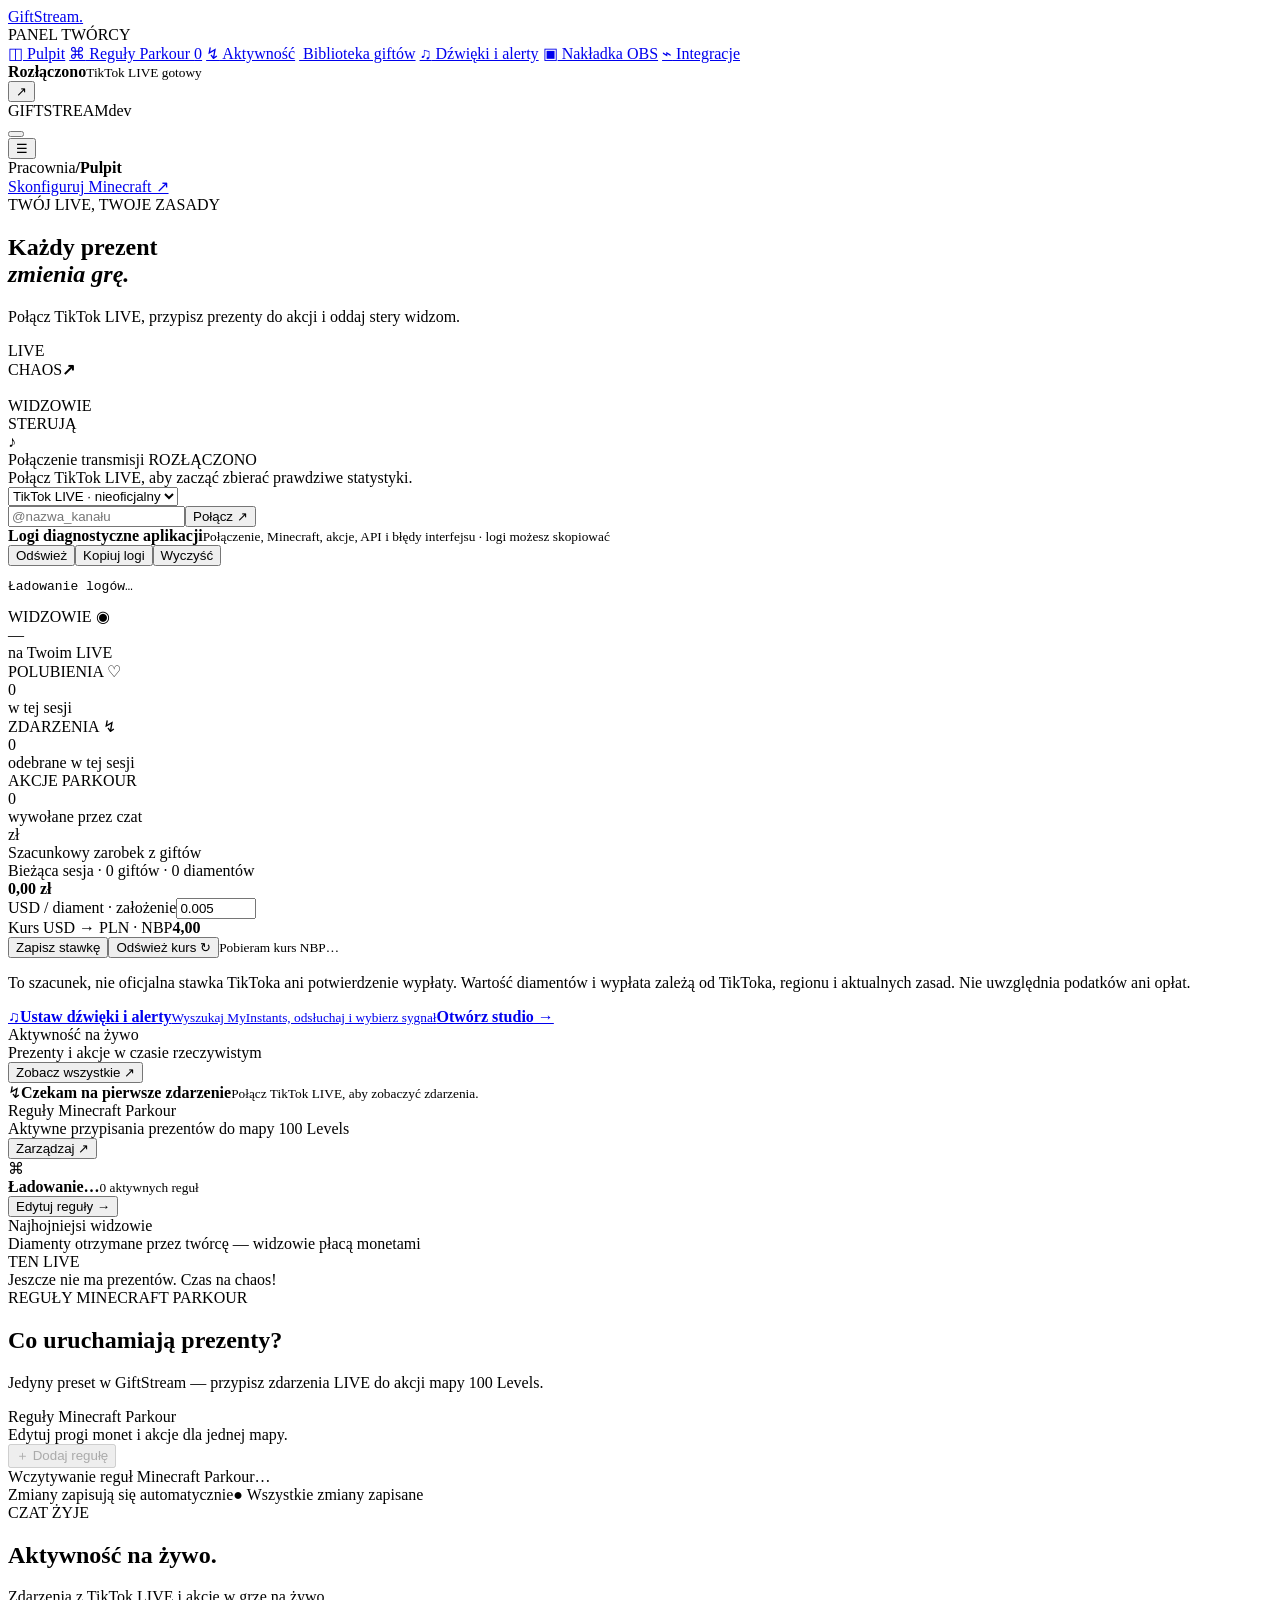
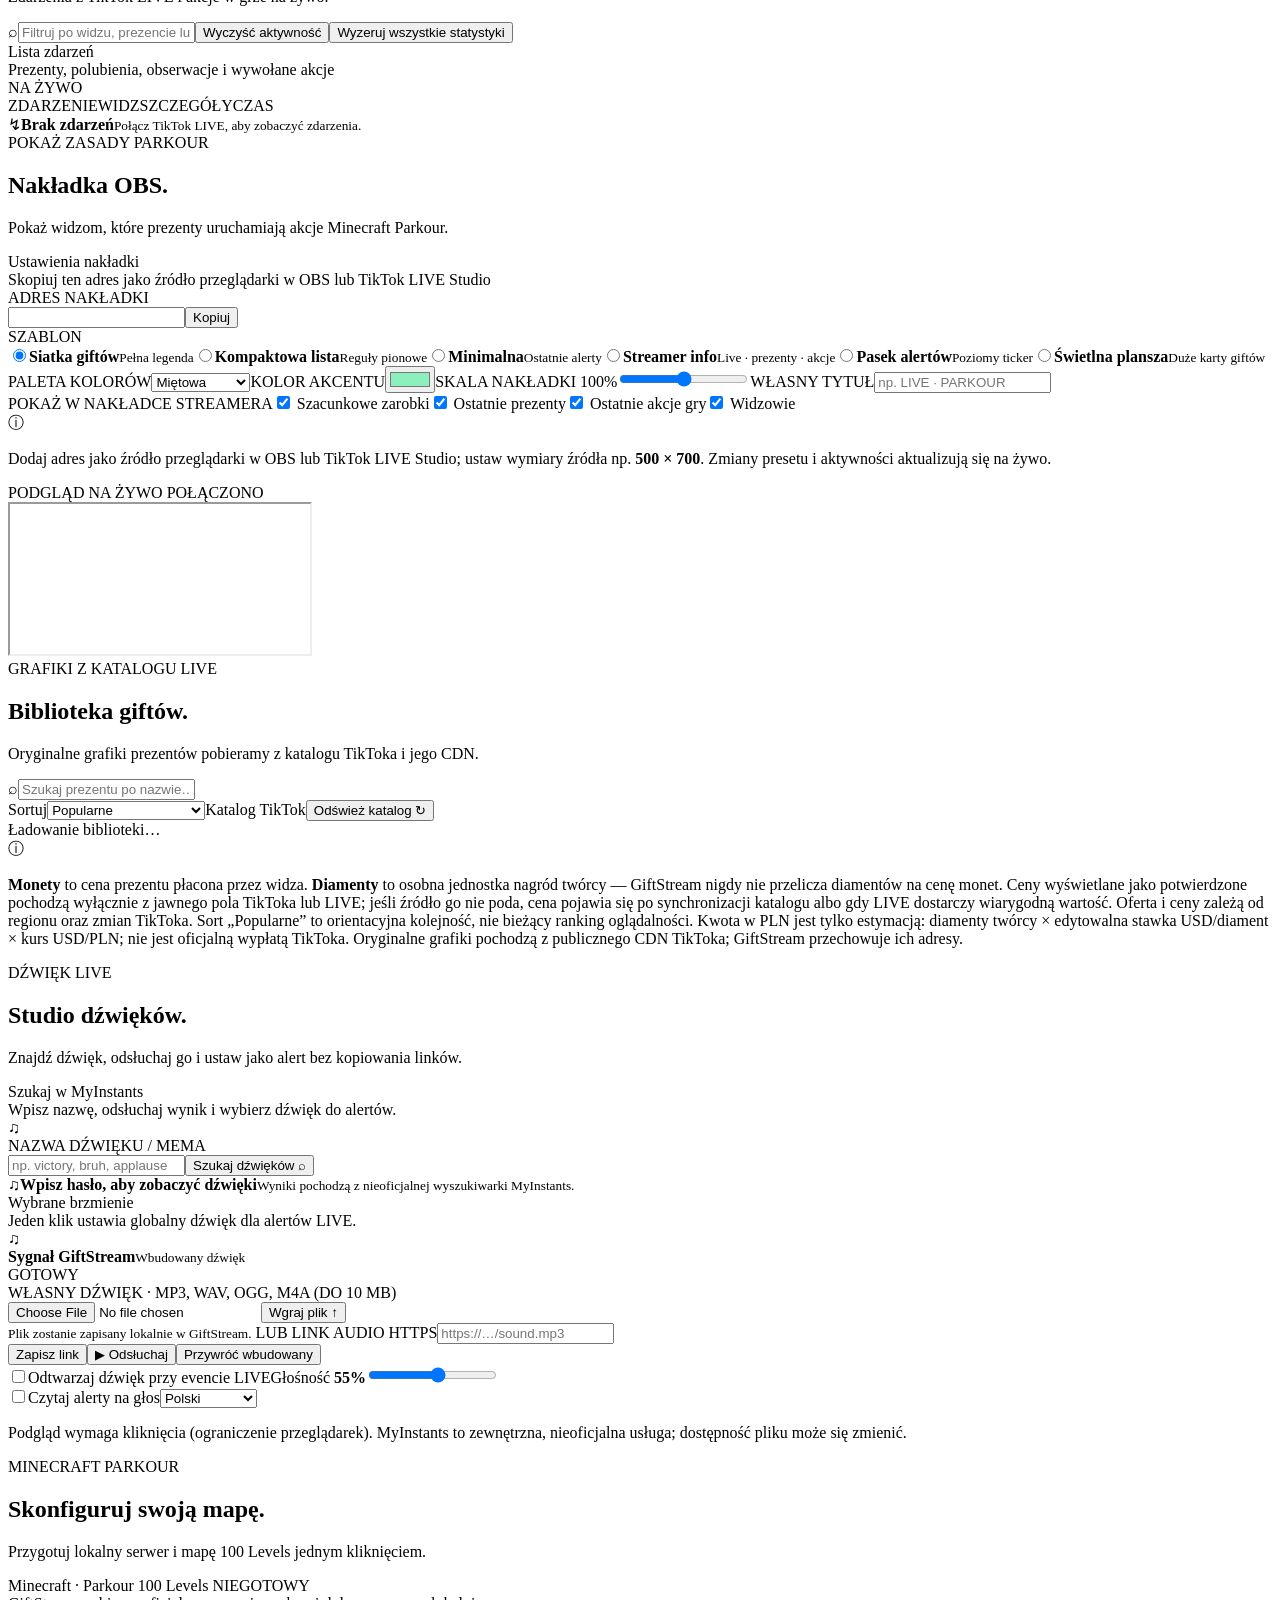
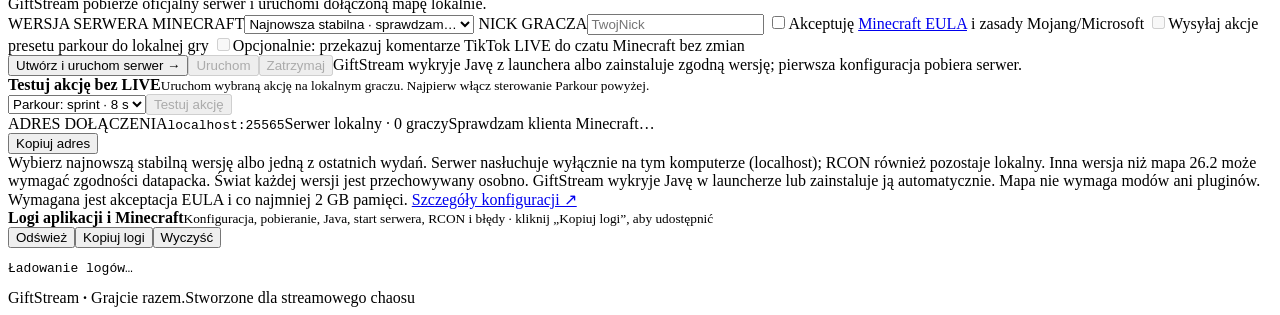
==== web/index.html @ ea8d83fe "Expand Minecraft parkour audience actions Co-authored-by: arena-agent <297053741+arena-agent@users.n" ====
<!doctype html>
<html lang="pl">
<head>
  <meta charset="utf-8"><meta name="viewport" content="width=device-width,initial-scale=1">
  <meta name="theme-color" content="#090e12"><title>GiftStream — Panel twórcy</title>
  <link rel="icon" type="image/svg+xml" href="/static/giftstream.svg">
  <link rel="preconnect" href="https://fonts.googleapis.com"><link rel="preconnect" href="https://fonts.gstatic.com" crossorigin>
  <link href="https://fonts.googleapis.com/css2?family=DM+Mono:wght@400;500&family=Manrope:wght@400;500;600;700;800&display=swap" rel="stylesheet">
  <link rel="stylesheet" href="/static/style.css">
  <link rel="stylesheet" href="/static/redesign.css">
</head>
<body>
<div class="app-shell">
  <aside class="sidebar">
    <a class="brand" href="/" aria-label="GiftStream — strona główna"><img class="brand-mark" src="/static/giftstream.svg" alt=""><span>GiftStream<span class="brand-dot">.</span></span></a>
    <div class="workspace-label">PANEL TWÓRCY</div>
    <nav class="nav">
      <a href="#overview" class="nav-link active" data-view="overview"><span class="nav-icon">◫</span> Pulpit</a>
      <a href="#presets" class="nav-link" data-view="presets"><span class="nav-icon">⌘</span> Reguły Parkour <span id="nav-rule-count" class="nav-count">0</span></a>
      <a href="#events" class="nav-link" data-view="events"><span class="nav-icon">↯</span> Aktywność</a>
      <a href="#gifts" class="nav-link" data-view="gifts"><img class="nav-icon nav-gift-art" src="/static/giftstream.svg" alt=""> Biblioteka giftów</a>
      <a href="#sounds" class="nav-link" data-view="sounds"><span class="nav-icon">♫</span> Dźwięki i alerty</a>
      <a href="#overlay" class="nav-link" data-view="overlay"><span class="nav-icon">▣</span> Nakładka OBS</a>
      <a href="#bridge" class="nav-link" data-view="bridge"><span class="nav-icon">⌁</span> Integracje</a>
    </nav>
    <div class="sidebar-bottom">
      <div class="mini-status"><span class="status-led" id="side-led"></span><div><strong id="side-status">Rozłączono</strong><small id="side-username">TikTok LIVE gotowy</small></div><button id="side-connect" class="icon-button" title="Połącz / rozłącz">↗</button></div>
      <div class="sidebar-foot"><span>GIFTSTREAM</span><span id="app-version">dev</span></div>
    </div>
  </aside>
  <button class="nav-backdrop" id="nav-backdrop" type="button" tabindex="-1" aria-label="Zamknij menu"></button>

  <main class="main">
    <header class="topbar"><button id="menu-toggle" class="menu-toggle" type="button" aria-label="Otwórz menu" aria-expanded="false">☰</button><div class="crumb"><span>Pracownia</span><b>/</b><strong id="crumb-current">Pulpit</strong></div>
      <div class="top-actions"><a class="button button-primary small download-button" id="download-app" href="https://github.com/rejson59/GiftStream/releases" target="_blank" rel="noopener" hidden>Pobierz GiftStream <span>↓</span></a><button class="button button-secondary small check-updates-button" id="check-updates" type="button" hidden>Sprawdź aktualizacje <span>↻</span></button><a class="quiet-link" href="#bridge" data-goto="bridge">Skonfiguruj Minecraft ↗</a><img class="avatar top-brand-icon" src="/static/giftstream.svg" alt="" aria-hidden="true"></div>
    </header>

    <div class="update-banner" id="update-banner" role="status" hidden>
      <div class="update-mark" aria-hidden="true">↻</div><div class="update-copy"><strong id="update-version">Aktualizacja GiftStream</strong><span id="update-message">Po pobraniu GiftStream automatycznie uruchomi się ponownie.</span></div>
      <button class="button button-secondary small" id="apply-update" type="button">Uruchom ponownie teraz ↻</button><span class="update-auto-label">AUTO-RESTART</span>
    </div>

    <div class="page-wrap">
      <section class="view active" id="view-overview">
        <div class="hero-row"><div><div class="eyebrow"><span class="eyebrow-line"></span> TWÓJ LIVE, TWOJE ZASADY</div><h1>Każdy prezent<br><em>zmienia grę.</em></h1><p class="hero-copy">Połącz TikTok LIVE, przypisz prezenty do akcji i oddaj stery widzom.</p></div>
          <div class="hero-art"><div class="orb orb-a"></div><div class="orb orb-b"></div><div class="hero-ring"><img class="hero-gift-mark" src="/static/giftstream.svg" alt=""><span>LIVE<br>CHAOS</span><b>↗</b></div><img class="hero-spark s1" src="/static/giftstream.svg" alt=""><img class="hero-spark s2" src="/static/giftstream.svg" alt=""><div class="hero-caption">WIDZOWIE<br>STERUJĄ</div></div></div>
        <div class="connect-card"><div class="connect-main"><div class="connect-icon">♪</div><div><div class="connect-title">Połączenie transmisji <span class="pill pill-muted" id="connection-pill">ROZŁĄCZONO</span></div><div class="connect-description" id="connect-description" aria-live="polite">Połącz TikTok LIVE, aby zacząć zbierać prawdziwe statystyki.</div></div></div><div class="connect-controls"><div class="mode-select-wrap"><select id="mode-select" aria-label="Tryb połączenia"><option value="tiktok">TikTok LIVE · nieoficjalny</option><option value="managed">Zewnętrzne API</option></select></div><input id="username-input" placeholder="@nazwa_kanału" autocomplete="off" aria-label="Nazwa kanału TikTok LIVE"><button class="button button-primary" id="connect-button">Połącz <span>↗</span></button></div></div>
        <section class="diagnostics-panel" aria-labelledby="diagnostics-title"><div class="diagnostics-head"><div><strong id="diagnostics-title">Logi diagnostyczne aplikacji</strong><small>Połączenie, Minecraft, akcje, API i błędy interfejsu · logi możesz skopiować</small></div><div class="diagnostics-actions"><button class="button button-secondary small" data-diagnostics-refresh type="button">Odśwież</button><button class="button button-secondary small" data-diagnostics-copy type="button">Kopiuj logi</button><button class="button button-secondary small" data-diagnostics-clear type="button">Wyczyść</button></div></div><pre class="diagnostics-output" id="diagnostics-output" role="log" aria-live="polite">Ładowanie logów…</pre></section>
        <div class="metric-grid"><div class="metric-card"><div class="metric-label">WIDZOWIE <span>◉</span></div><div class="metric-value" id="metric-viewers">—</div><div class="metric-foot">na Twoim LIVE</div></div><div class="metric-card"><div class="metric-label">POLUBIENIA <span>♡</span></div><div class="metric-value" id="metric-likes">0</div><div class="metric-foot">w tej sesji</div></div><div class="metric-card"><div class="metric-label">ZDARZENIA <span>↯</span></div><div class="metric-value" id="metric-events">0</div><div class="metric-foot">odebrane w tej sesji</div></div><div class="metric-card"><div class="metric-label">AKCJE PARKOUR <span><img class="brand-inline-icon" src="/static/giftstream.svg" alt=""></span></div><div class="metric-value" id="metric-actions">0</div><div class="metric-foot">wywołane przez czat</div></div></div>
        <section class="panel earnings-panel" aria-labelledby="earnings-title"><div class="earnings-summary"><div class="earnings-heading"><span class="earnings-icon">zł</span><div><div class="panel-title" id="earnings-title">Szacunkowy zarobek z giftów</div><div class="panel-sub">Bieżąca sesja · <span id="earnings-gifts">0 giftów</span> · <span id="earnings-diamonds">0 diamentów</span></div></div></div><strong class="earnings-total" id="earnings-total">0,00 zł</strong></div><form id="earnings-form" class="earnings-rates"><label><span>USD / diament · założenie</span><input id="rate-diamond" type="number" min="0.0001" max="1" step="0.0001" value="0.005" required></label><div class="earnings-fx"><span>Kurs USD → PLN · NBP</span><strong id="rate-usd-pln">4,00</strong></div><button class="button button-secondary small" type="submit">Zapisz stawkę</button><button class="button button-secondary small" id="refresh-nbp" type="button">Odśwież kurs ↻</button><small id="earnings-rate-status">Pobieram kurs NBP…</small></form><p class="earnings-disclaimer">To szacunek, nie oficjalna stawka TikToka ani potwierdzenie wypłaty. Wartość diamentów i wypłata zależą od TikToka, regionu i aktualnych zasad. Nie uwzględnia podatków ani opłat.</p></section>
        <a class="panel sound-studio-shortcut" href="#sounds" data-goto="sounds"><span class="sound-shortcut-mark">♫</span><span><strong>Ustaw dźwięki i alerty</strong><small>Wyszukaj MyInstants, odsłuchaj i wybierz sygnał</small></span><b>Otwórz studio →</b></a>
        <div class="content-grid"><div class="panel activity-panel"><div class="panel-head"><div><div class="panel-title">Aktywność na żywo</div><div class="panel-sub">Prezenty i akcje w czasie rzeczywistym</div></div><button class="text-button" data-goto="events">Zobacz wszystkie ↗</button></div><div id="activity-list" class="activity-list"><div class="empty-state"><span class="empty-symbol">↯</span><strong>Czekam na pierwsze zdarzenie</strong><small>Połącz TikTok LIVE, aby zobaczyć zdarzenia.</small></div></div></div>
        <div class="panel preset-panel"><div class="panel-head"><div><div class="panel-title">Reguły Minecraft Parkour</div><div class="panel-sub">Aktywne przypisania prezentów do mapy 100 Levels</div></div><button class="text-button" data-goto="presets">Zarządzaj ↗</button></div><div class="preset-summary"><div class="preset-glyph">⌘</div><div><strong id="active-preset-name">Ładowanie…</strong><small><span id="active-rule-total">0</span> aktywnych reguł</small></div><span class="active-dot"></span></div><div id="rule-preview" class="rule-preview"></div><button class="button button-secondary full-button" data-goto="presets">Edytuj reguły <span>→</span></button></div></div>
        <div class="bottom-grid"><div class="panel donors-panel"><div class="panel-head"><div><div class="panel-title">Najhojniejsi widzowie</div><div class="panel-sub">Diamenty otrzymane przez twórcę — widzowie płacą monetami</div></div><span class="tiny-label">TEN LIVE</span></div><div id="donor-list" class="donor-list"><div class="empty-note">Jeszcze nie ma prezentów. Czas na chaos!</div></div></div></div>
      </section>

      <section class="view" id="view-presets">
        <div class="view-heading"><div><div class="eyebrow"><span class="eyebrow-line"></span> REGUŁY MINECRAFT PARKOUR</div><h2>Co uruchamiają prezenty<span class="accent">?</span></h2><p>Jedyny preset w GiftStream — przypisz zdarzenia LIVE do akcji mapy 100 Levels.</p></div></div>
        <div id="preset-list" hidden></div>
        <div class="panel rules-panel"><div class="panel-head"><div><div class="panel-title" id="editor-title">Reguły Minecraft Parkour</div><div class="panel-sub" id="editor-sub">Edytuj progi monet i akcje dla jednej mapy.</div></div><button class="button button-secondary small" id="add-rule" disabled>＋ Dodaj regułę</button></div><div id="rules-list" class="rules-list"><div class="empty-state">Wczytywanie reguł Minecraft Parkour…</div></div><div class="editor-footer"><span>Zmiany zapisują się automatycznie</span><span class="save-state" id="save-state">● Wszystkie zmiany zapisane</span></div></div>
      </section>

      <section class="view" id="view-events"><div class="view-heading"><div><div class="eyebrow"><span class="eyebrow-line"></span> CZAT ŻYJE</div><h2>Aktywność na żywo<span class="accent">.</span></h2><p>Zdarzenia z TikTok LIVE i akcje w grze na żywo.</p></div><div class="view-tools"><label class="event-search"><span>⌕</span><input id="event-search" placeholder="Filtruj po widzu, prezencie lub akcji…" aria-label="Szukaj w zdarzeniach"></label><button class="button button-secondary" id="clear-activity" type="button">Wyczyść aktywność</button><button class="button button-secondary" id="reset-stats" type="button">Wyzeruj wszystkie statystyki</button></div></div><div class="panel full-activity"><div class="panel-head"><div><div class="panel-title">Lista zdarzeń</div><div class="panel-sub">Prezenty, polubienia, obserwacje i wywołane akcje</div></div><span class="live-indicator"><i></i> NA ŻYWO</span></div><div class="activity-table-head"><span>ZDARZENIE</span><span>WIDZ</span><span>SZCZEGÓŁY</span><span>CZAS</span></div><div id="all-activity" class="all-activity"><div class="empty-state"><span class="empty-symbol">↯</span><strong>Brak zdarzeń</strong><small>Połącz TikTok LIVE, aby zobaczyć zdarzenia.</small></div></div></div></section>

      <section class="view" id="view-overlay"><div class="view-heading"><div><div class="eyebrow"><span class="eyebrow-line"></span> POKAŻ ZASADY PARKOUR</div><h2>Nakładka OBS<span class="accent">.</span></h2><p>Pokaż widzom, które prezenty uruchamiają akcje Minecraft Parkour.</p></div></div><div class="overlay-layout"><div class="panel overlay-settings"><div class="panel-head"><div><div class="panel-title">Ustawienia nakładki</div><div class="panel-sub">Skopiuj ten adres jako źródło przeglądarki w OBS lub TikTok LIVE Studio</div></div></div><label class="field-label">ADRES NAKŁADKI</label><div class="copy-field"><input id="overlay-url" readonly><button class="button button-secondary small" id="copy-overlay">Kopiuj</button></div><label class="field-label">SZABLON</label><div class="template-options"><label class="template-option selected"><input type="radio" name="template" value="grid" checked><span class="template-thumb thumb-grid"><i></i><i></i><i></i></span><b>Siatka giftów</b><small>Pełna legenda</small></label><label class="template-option"><input type="radio" name="template" value="list"><span class="template-thumb thumb-list"><i></i><i></i><i></i></span><b>Kompaktowa lista</b><small>Reguły pionowe</small></label><label class="template-option"><input type="radio" name="template" value="minimal"><span class="template-thumb thumb-min"><i></i></span><b>Minimalna</b><small>Ostatnie alerty</small></label><label class="template-option"><input type="radio" name="template" value="streamer"><span class="template-thumb thumb-list"><i></i><i></i><i></i></span><b>Streamer info</b><small>Live · prezenty · akcje</small></label><label class="template-option"><input type="radio" name="template" value="ticker"><span class="template-thumb thumb-min"><i></i></span><b>Pasek alertów</b><small>Poziomy ticker</small></label><label class="template-option"><input type="radio" name="template" value="spotlight"><span class="template-thumb thumb-grid"><i></i><i></i><i></i></span><b>Świetlna plansza</b><small>Duże karty giftów</small></label></div><div class="overlay-controls"><label>PALETA KOLORÓW<select id="overlay-theme"><option value="mint">Miętowa</option><option value="violet">Fioletowa</option><option value="amber">Bursztynowa</option><option value="ocean">Ocean</option></select></label><label>KOLOR AKCENTU<input id="overlay-accent" type="color" value="#8cf0bc"></label><label>SKALA NAKŁADKI <span id="overlay-scale-label">100%</span><input id="overlay-scale" type="range" min="75" max="125" step="5" value="100"></label><label>WŁASNY TYTUŁ<input id="overlay-title" type="text" maxlength="60" placeholder="np. LIVE · PARKOUR"></label></div><div id="overlay-fields" class="overlay-fields"><span class="field-label">POKAŻ W NAKŁADCE STREAMERA</span><label><input type="checkbox" data-overlay-field="earnings" checked> Szacunkowe zarobki</label><label><input type="checkbox" data-overlay-field="gifts" checked> Ostatnie prezenty</label><label><input type="checkbox" data-overlay-field="actions" checked> Ostatnie akcje gry</label><label><input type="checkbox" data-overlay-field="viewers" checked> Widzowie</label></div><div class="overlay-tip"><span>ⓘ</span><p>Dodaj adres jako źródło przeglądarki w OBS lub TikTok LIVE Studio; ustaw wymiary źródła np. <b>500 × 700</b>. Zmiany presetu i aktywności aktualizują się na żywo.</p></div></div><div class="overlay-preview-wrap"><div class="preview-label">PODGLĄD NA ŻYWO <span class="live-indicator"><i></i> POŁĄCZONO</span></div><iframe id="overlay-preview" title="Nakładka OBS preview"></iframe></div></div></section>


      <section class="view" id="view-gifts"><div class="view-heading"><div><div class="eyebrow"><span class="eyebrow-line"></span> GRAFIKI Z KATALOGU LIVE</div><h2>Biblioteka giftów<span class="accent">.</span></h2><p>Oryginalne grafiki prezentów pobieramy z katalogu TikToka i jego CDN.</p></div></div><div class="gift-library-toolbar"><label class="gift-search"><span>⌕</span><input id="gift-search" placeholder="Szukaj prezentu po nazwie…"></label><div class="library-tools"><label class="gift-sort-label" for="gift-sort">Sortuj</label><select id="gift-sort" class="gift-sort" aria-label="Sortuj prezenty"><option value="popular">Popularne</option><option value="price_asc">Cena: niska → wysoka</option><option value="price_desc">Cena: wysoka → niska</option></select><span class="library-count" id="gift-count">Katalog TikTok</span><button class="button button-secondary small" id="refresh-gifts">Odśwież katalog ↻</button></div></div><div id="gift-grid" class="gift-grid"><div class="empty-state">Ładowanie biblioteki…</div></div><div id="gift-pages" class="gift-pages" aria-label="Strony biblioteki giftów"></div><div class="library-note"><span>ⓘ</span><p><b>Monety</b> to cena prezentu płacona przez widza. <b>Diamenty</b> to osobna jednostka nagród twórcy — GiftStream nigdy nie przelicza diamentów na cenę monet. Ceny wyświetlane jako potwierdzone pochodzą wyłącznie z jawnego pola TikToka lub LIVE; jeśli źródło go nie poda, cena pojawia się po synchronizacji katalogu albo gdy LIVE dostarczy wiarygodną wartość. Oferta i ceny zależą od regionu oraz zmian TikToka. Sort „Popularne” to orientacyjna kolejność, nie bieżący ranking oglądalności. Kwota w PLN jest tylko estymacją: diamenty twórcy × edytowalna stawka USD/diament × kurs USD/PLN; nie jest oficjalną wypłatą TikToka. Oryginalne grafiki pochodzą z publicznego CDN TikToka; GiftStream przechowuje ich adresy.</p></div></section>

      <section class="view" id="view-sounds">
        <div class="view-heading"><div><div class="eyebrow"><span class="eyebrow-line"></span> DŹWIĘK LIVE</div><h2>Studio dźwięków<span class="accent">.</span></h2><p>Znajdź dźwięk, odsłuchaj go i ustaw jako alert bez kopiowania linków.</p></div></div>
        <div class="sound-studio-grid">
          <div class="panel sound-search-panel"><div class="panel-head"><div><div class="panel-title">Szukaj w MyInstants</div><div class="panel-sub">Wpisz nazwę, odsłuchaj wynik i wybierz dźwięk do alertów.</div></div><span class="sound-studio-mark">♫</span></div>
            <div class="sound-search-workflow"><label class="field-label" for="myinstants-query">NAZWA DŹWIĘKU / MEMA</label><div class="myinstants-search-row"><input id="myinstants-query" type="search" placeholder="np. victory, bruh, applause…" maxlength="100"><button class="button button-primary" id="myinstants-search-button" type="button">Szukaj dźwięków <span>⌕</span></button></div><div id="myinstants-results" class="myinstants-results" aria-live="polite"><div class="sound-empty"><span>♫</span><strong>Wpisz hasło, aby zobaczyć dźwięki</strong><small>Wyniki pochodzą z nieoficjalnej wyszukiwarki MyInstants.</small></div></div></div>
          </div>
          <div class="panel sound-settings-panel"><div class="panel-head"><div><div class="panel-title">Wybrane brzmienie</div><div class="panel-sub">Jeden klik ustawia globalny dźwięk dla alertów LIVE.</div></div></div>
            <div class="sound-current"><span class="sound-current-icon">♫</span><div><strong id="sound-selected-title">Sygnał GiftStream</strong><small id="sound-selected-subtitle">Wbudowany dźwięk</small></div><span class="sound-ready-pill" id="sound-ready-pill">GOTOWY</span></div>
            <label class="field-label" for="sound-file">WŁASNY DŹWIĘK · MP3, WAV, OGG, M4A (DO 10 MB)</label><div class="sound-upload-row"><input id="sound-file" type="file" accept="audio/mpeg,audio/mp3,audio/wav,audio/x-wav,audio/ogg,audio/mp4,audio/aac,audio/flac,.mp3,.wav,.ogg,.m4a,.aac,.flac"><button class="button button-secondary" id="upload-sound" type="button">Wgraj plik ↑</button></div><small class="sound-upload-status" id="sound-upload-status">Plik zostanie zapisany lokalnie w GiftStream.</small>
            <label class="field-label" for="sound-url">LUB LINK AUDIO HTTPS</label><input id="sound-url" class="sound-url-input" type="text" inputmode="url" autocomplete="url" placeholder="https://…/sound.mp3"><div class="sound-setting-actions"><button class="button button-secondary" id="save-sound-url" type="button">Zapisz link</button><button class="button button-secondary" id="test-audio" type="button">▶ Odsłuchaj</button><button class="button button-secondary" id="clear-sound" type="button">Przywróć wbudowany</button></div>
            <label class="tool-toggle sound-enable-toggle"><input id="sound-alerts" type="checkbox"><span>Odtwarzaj dźwięk przy evencie LIVE</span></label><label class="volume-control sound-volume-control"><span>Głośność <b id="sound-volume-label">55%</b></span><input id="sound-volume" type="range" min="0" max="100" value="55"></label>
            <div class="sound-voice-settings"><label class="tool-toggle"><input id="tts-enabled" type="checkbox"><span>Czytaj alerty na głos</span></label><select id="tts-voice" aria-label="Język głosu"><option value="pl-PL">Polski</option><option value="en-US">English (US)</option><option value="en-GB">English (UK)</option></select></div>
            <p class="sound-safety-note">Podgląd wymaga kliknięcia (ograniczenie przeglądarek). MyInstants to zewnętrzna, nieoficjalna usługa; dostępność pliku może się zmienić.</p>
          </div>
        </div>
      </section>

      <section class="view" id="view-bridge">
        <div class="view-heading"><div><div class="eyebrow"><span class="eyebrow-line"></span> MINECRAFT PARKOUR</div><h2>Skonfiguruj swoją mapę<span class="accent">.</span></h2><p>Przygotuj lokalny serwer i mapę 100 Levels jednym kliknięciem.</p></div></div>
        <div class="panel minecraft-panel parkour-setup-panel">
          <div class="panel-head"><div><div class="panel-title">Minecraft · Parkour 100 Levels <span class="pill pill-muted" id="parkour-pill">NIEGOTOWY</span></div><div class="panel-sub">GiftStream pobierze oficjalny serwer i uruchomi dołączoną mapę lokalnie.</div></div></div>
          <div class="minecraft-form parkour-form">
            <label><span>WERSJA SERWERA MINECRAFT</span><select id="parkour-version" class="form-input"><option value="latest">Najnowsza stabilna · sprawdzam…</option></select></label>
            <label><span>NICK GRACZA</span><input id="parkour-player" placeholder="TwojNick" maxlength="16" autocomplete="off"></label>
            <label class="mc-toggle"><input id="parkour-eula" type="checkbox"><span>Akceptuję <a href="https://www.minecraft.net/eula" target="_blank" rel="noopener">Minecraft EULA</a> i zasady Mojang/Microsoft</span></label>
            <label class="mc-toggle"><input id="parkour-enabled" type="checkbox" disabled><span>Wysyłaj akcje presetu parkour do lokalnej gry</span></label>
            <label class="mc-toggle"><input id="parkour-chat-relay" type="checkbox" disabled><span>Opcjonalnie: przekazuj komentarze TikTok LIVE do czatu Minecraft bez zmian</span></label>
          </div>
          <div class="mc-actions"><button class="button button-primary" id="parkour-setup">Utwórz i uruchom serwer <span>→</span></button><button class="button button-secondary" id="parkour-start" disabled>Uruchom</button><button class="button button-secondary" id="parkour-stop" disabled>Zatrzymaj</button><span id="parkour-status" class="mc-status">GiftStream wykryje Javę z launchera albo zainstaluje zgodną wersję; pierwsza konfiguracja pobiera serwer.</span></div>
          <div class="mc-test-actions"><div><strong>Testuj akcję bez LIVE</strong><small>Uruchom wybraną akcję na lokalnym graczu. Najpierw włącz sterowanie Parkour powyżej.</small></div><select class="form-input" id="parkour-test-action" aria-label="Akcja Minecraft do testu"><option value="parkour_speed">Parkour: sprint · 8 s</option></select><button class="button button-secondary" id="parkour-test-button" type="button" disabled>Testuj akcję</button><span id="parkour-test-result" role="status"></span></div>
          <div class="mc-join-bar"><div><span class="mc-join-label">ADRES DOŁĄCZENIA</span><code id="parkour-address">localhost:25565</code><span id="parkour-players" class="mc-player-count">Serwer lokalny · 0 graczy</span><span id="parkour-client" class="mc-player-count">Sprawdzam klienta Minecraft…</span></div><button class="button button-secondary" id="copy-parkour-address" type="button">Kopiuj adres</button></div>
          <div class="mc-footnote">Wybierz najnowszą stabilną wersję albo jedną z ostatnich wydań. Serwer nasłuchuje wyłącznie na tym komputerze (localhost); RCON również pozostaje lokalny. Inna wersja niż <span id="parkour-map-version">mapa 26.2</span> może wymagać zgodności datapacka. Świat każdej wersji jest przechowywany osobno. GiftStream wykryje Javę w launcherze lub zainstaluje ją automatycznie. Mapa nie wymaga modów ani pluginów. Wymagana jest akceptacja EULA i co najmniej 2 GB pamięci. <a href="/docs/minecraft" target="_blank" class="text-button">Szczegóły konfiguracji ↗</a></div>
        </div>
        <section class="diagnostics-panel minecraft-diagnostics" aria-labelledby="minecraft-diagnostics-title"><div class="diagnostics-head"><div><strong id="minecraft-diagnostics-title">Logi aplikacji i Minecraft</strong><small>Konfiguracja, pobieranie, Java, start serwera, RCON i błędy · kliknij „Kopiuj logi”, aby udostępnić</small></div><div class="diagnostics-actions"><button class="button button-secondary small" data-diagnostics-refresh type="button">Odśwież</button><button class="button button-secondary small" data-diagnostics-copy type="button">Kopiuj logi</button><button class="button button-secondary small" data-diagnostics-clear type="button">Wyczyść</button></div></div><pre class="diagnostics-output" id="minecraft-diagnostics-output" role="log" aria-live="polite">Ładowanie logów…</pre></section>
      </section>
    </div>
    <footer class="main-footer"><span>GiftStream <b>·</b> Grajcie razem.</span><span>Stworzone dla streamowego chaosu <img class="footer-brand-icon" src="/static/giftstream.svg" alt=""></span></footer>
  </main>
</div>
<div id="toast" class="toast"></div>
<dialog id="rule-dialog" class="modal"><form method="dialog" id="rule-form"><div class="modal-head"><div><div class="eyebrow"><span class="eyebrow-line"></span> KREATOR REGUŁ</div><h3 id="rule-modal-title">Dodaj regułę</h3></div><button class="modal-close" value="cancel">×</button></div><input type="hidden" id="rule-id"><div class="rule-dialog-intro">Ustaw prostą sekwencję: <b>zdarzenie → warunek → akcja</b>. Możesz wpisać nazwę giftu, zamiast przewijać katalog; parametry techniczne są schowane niżej.</div><label class="field-label">NAZWA REGUŁY</label><input class="form-input" id="rule-name" placeholder="Róża → push parkour"><div class="form-two"><div><label class="field-label">GDY WIDZOWIE WYŚLĄ</label><select class="form-input" id="rule-trigger"><option value="gift">◇ Prezent</option><option value="like">♡ Próg polubień</option><option value="follow">＋ Obserwacja</option><option value="comment">☷ Słowo w komentarzu</option><option value="share">↗ Udostępnienie</option><option value="join">◉ Dołączenie</option></select></div><div id="gift-field"><label class="field-label" for="rule-gift-search">PREZENT</label><div class="rule-gift-picker"><div class="rule-gift-selected" id="rule-gift-selected"><span>◇</span><small>Wybierz prezent z listy</small></div><input class="form-input rule-gift-search" id="rule-gift-search" type="search" placeholder="Wpisz nazwę, np. Rose, Róża, Galaxy…" autocomplete="off" role="combobox" aria-autocomplete="list" aria-controls="rule-gift-options" aria-expanded="true"><div class="rule-gift-options" id="rule-gift-options" role="listbox" aria-label="Wyniki prezentów"></div><select class="form-input" id="rule-gift" hidden></select></div><div class="gift-coin-range"><label class="field-label">MIN CENY · MONETY</label><input class="form-input" id="rule-min-coins" type="number" min="0" step="1" placeholder="Brak progu"><label class="field-label">MAX CENY · MONETY (OPCJONALNIE)</label><input class="form-input" id="rule-max-coins" type="number" min="0" step="1" placeholder="Bez limitu"></div><small class="coin-price-caveat">Progi korzystają tylko z jawnej ceny coin_count katalogu TikToka. Wartość szacowana na podstawie diamentów nie uruchomi akcji.</small></div><div id="keyword-field" class="hidden"><label class="field-label">SŁOWO KLUCZOWE</label><input class="form-input" id="rule-keyword" placeholder="cofnij poziom"></div><div id="threshold-field" class="hidden"><label class="field-label">PRÓG POLUBIEŃ</label><input class="form-input" id="rule-threshold" type="number" min="1" value="100"></div></div><div class="form-two"><div><label class="field-label">URUCHOM AKCJĘ PARKOUR</label><select class="form-input" id="rule-action"></select><small class="editor-help" id="action-help">Wybierz akcję, którą GiftStream wykona po zdarzeniu.</small></div><div><label class="field-label">CZAS ODSTĘPU (SEKUNDY)</label><input class="form-input" id="rule-cooldown" type="number" min="0" value="0"></div></div><details class="action-advanced"><summary>Parametry zaawansowane (JSON)</summary><label class="field-label" for="rule-params">WŁASNE PARAMETRY</label><textarea class="mono-input" id="rule-params">{"count":1}</textarea><small class="editor-help">Zostaw domyślne, jeśli nie wiesz, jak działa parametr. Zmiana JSON-u może zmienić zachowanie akcji.</small></details><label class="field-label">ALERT NAKŁADKI</label><input class="form-input" id="rule-alert" placeholder="Róża uruchamia push parkour"><div class="rule-sound-control"><label class="field-label" for="rule-sound-choice">DŹWIĘK PRZY TEJ AKCJI</label><select class="form-input" id="rule-sound-choice"><option value="">Bez osobnego dźwięku</option><option value="studio">Użyj dźwięku wybranego w Studio</option></select><button class="button button-secondary small rule-sound-test" id="rule-sound-test" type="button">▶ Testuj dźwięk</button><small id="rule-sound-help" class="editor-help">Najpierw wybierz dźwięk MyInstants lub wgraj plik w menu „Dźwięki i alerty”, a potem przypisz go do tej reguły. Aby nie odtwarzać także alertu globalnego, wyłącz jego przełącznik w Studio.</small></div><label class="check-row"><input type="checkbox" id="rule-interrupt"><span><b>Priorytetowa akcja</b><small>Oznacz jako akcję priorytetową dla nakładek i modów.</small></span></label><div class="modal-actions"><button class="button button-secondary" value="cancel">Anuluj</button><button type="button" class="button button-primary" id="save-rule">Zapisz regułę <span>→</span></button></div></form></dialog>
<script src="/static/app.js"></script>
</body></html>
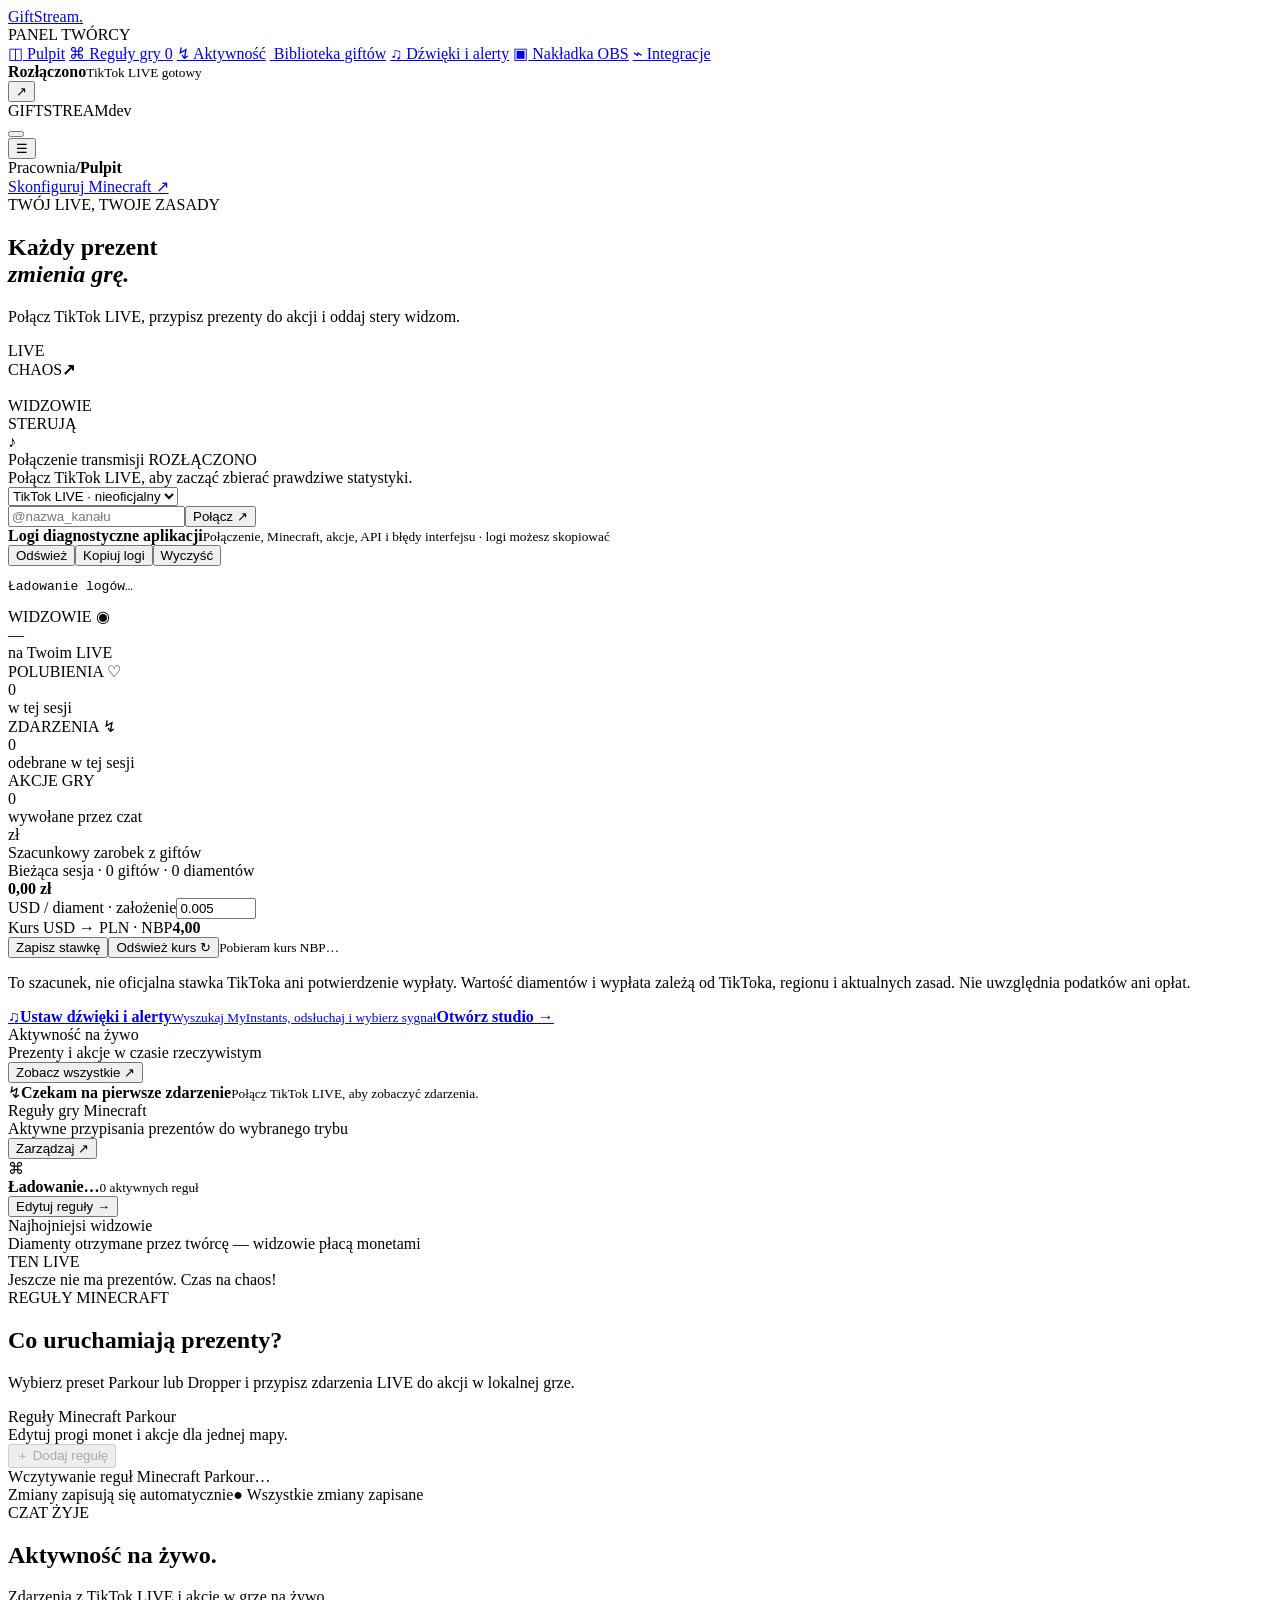
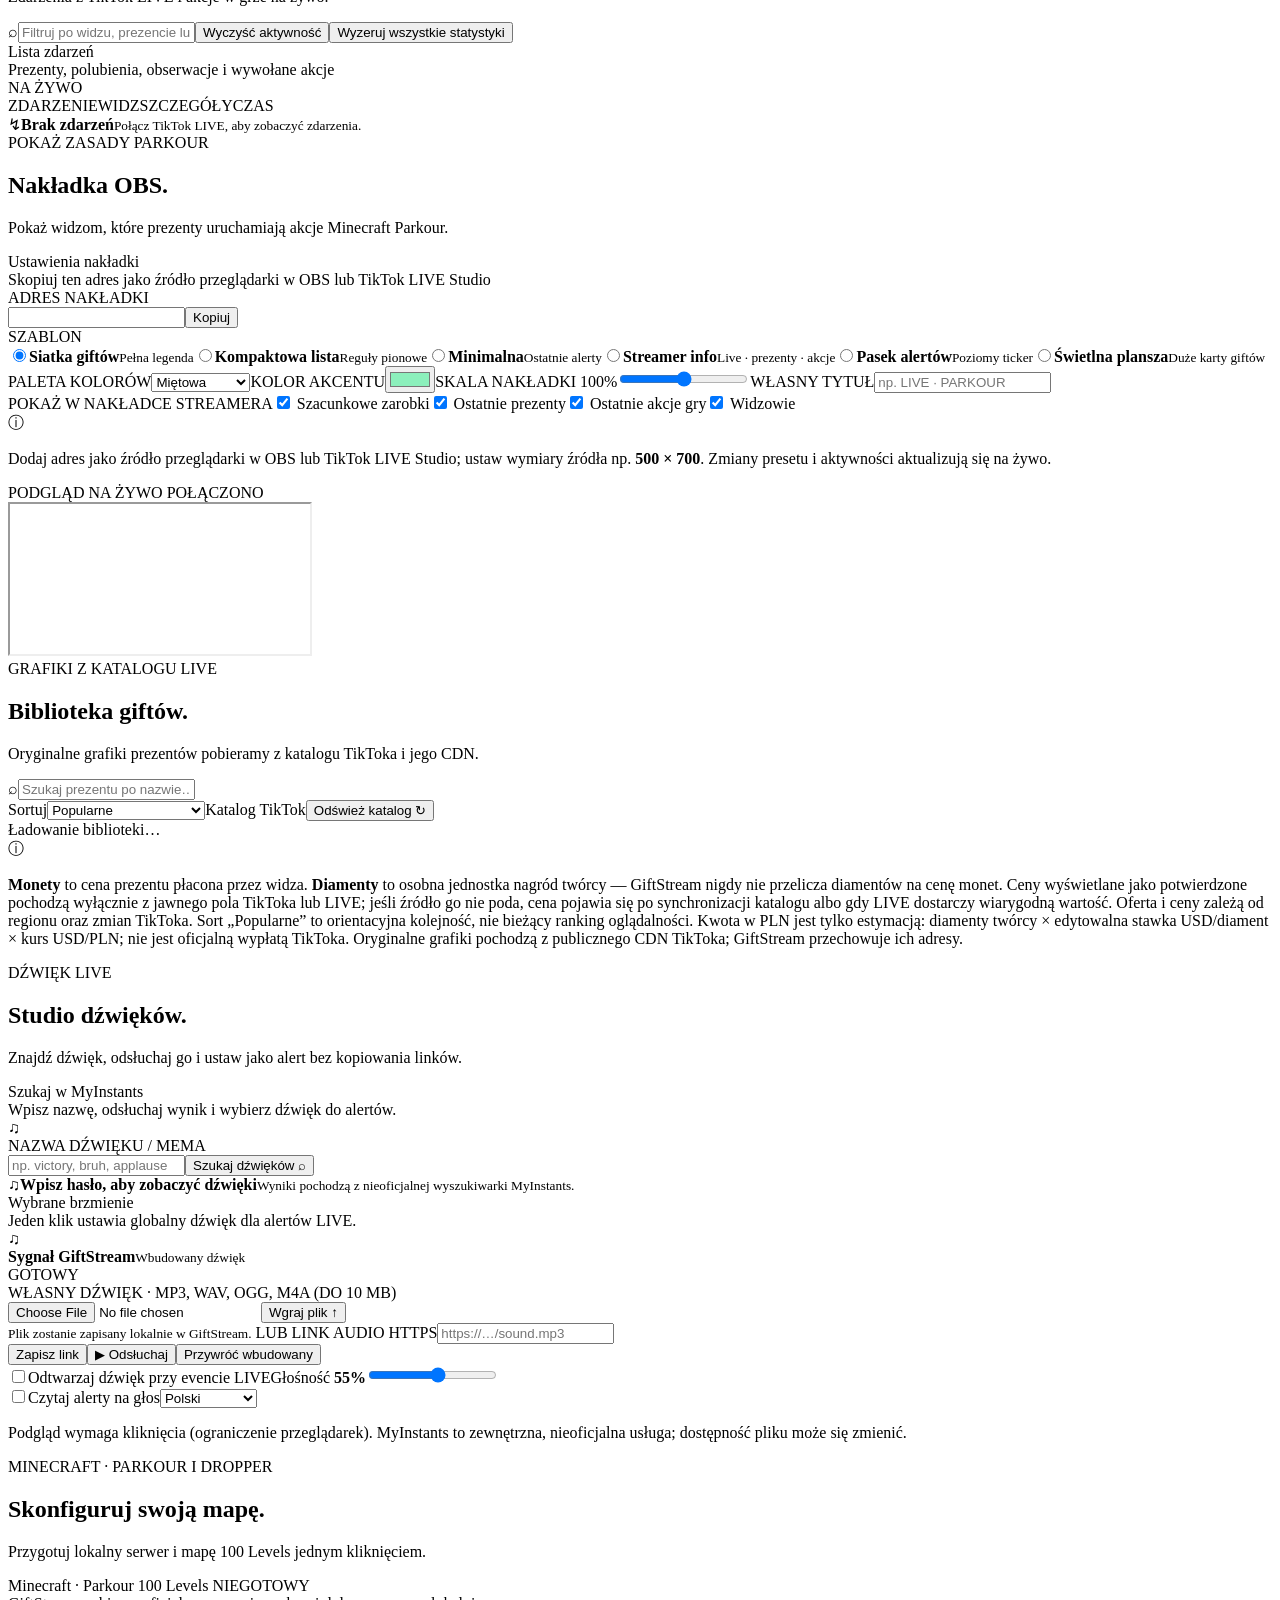
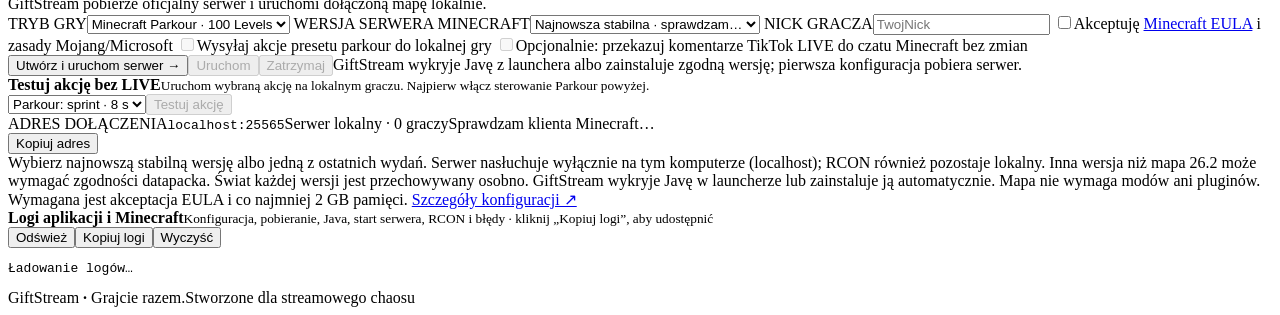
==== commit c05a89bc: "Add Minecraft Dropper mode and arena Co-authored-by: arena-agent <297053741+arena-agent@users.norepl" ====
--- a/web/index.html
+++ b/web/index.html
@@ -16,7 +16,7 @@
     <div class="workspace-label">PANEL TWÓRCY</div>
     <nav class="nav">
       <a href="#overview" class="nav-link active" data-view="overview"><span class="nav-icon">◫</span> Pulpit</a>
-      <a href="#presets" class="nav-link" data-view="presets"><span class="nav-icon">⌘</span> Reguły Parkour <span id="nav-rule-count" class="nav-count">0</span></a>
+      <a href="#presets" class="nav-link" data-view="presets"><span class="nav-icon">⌘</span> Reguły gry <span id="nav-rule-count" class="nav-count">0</span></a>
       <a href="#events" class="nav-link" data-view="events"><span class="nav-icon">↯</span> Aktywność</a>
       <a href="#gifts" class="nav-link" data-view="gifts"><img class="nav-icon nav-gift-art" src="/static/giftstream.svg" alt=""> Biblioteka giftów</a>
       <a href="#sounds" class="nav-link" data-view="sounds"><span class="nav-icon">♫</span> Dźwięki i alerty</a>
@@ -46,16 +46,16 @@
           <div class="hero-art"><div class="orb orb-a"></div><div class="orb orb-b"></div><div class="hero-ring"><img class="hero-gift-mark" src="/static/giftstream.svg" alt=""><span>LIVE<br>CHAOS</span><b>↗</b></div><img class="hero-spark s1" src="/static/giftstream.svg" alt=""><img class="hero-spark s2" src="/static/giftstream.svg" alt=""><div class="hero-caption">WIDZOWIE<br>STERUJĄ</div></div></div>
         <div class="connect-card"><div class="connect-main"><div class="connect-icon">♪</div><div><div class="connect-title">Połączenie transmisji <span class="pill pill-muted" id="connection-pill">ROZŁĄCZONO</span></div><div class="connect-description" id="connect-description" aria-live="polite">Połącz TikTok LIVE, aby zacząć zbierać prawdziwe statystyki.</div></div></div><div class="connect-controls"><div class="mode-select-wrap"><select id="mode-select" aria-label="Tryb połączenia"><option value="tiktok">TikTok LIVE · nieoficjalny</option><option value="managed">Zewnętrzne API</option></select></div><input id="username-input" placeholder="@nazwa_kanału" autocomplete="off" aria-label="Nazwa kanału TikTok LIVE"><button class="button button-primary" id="connect-button">Połącz <span>↗</span></button></div></div>
         <section class="diagnostics-panel" aria-labelledby="diagnostics-title"><div class="diagnostics-head"><div><strong id="diagnostics-title">Logi diagnostyczne aplikacji</strong><small>Połączenie, Minecraft, akcje, API i błędy interfejsu · logi możesz skopiować</small></div><div class="diagnostics-actions"><button class="button button-secondary small" data-diagnostics-refresh type="button">Odśwież</button><button class="button button-secondary small" data-diagnostics-copy type="button">Kopiuj logi</button><button class="button button-secondary small" data-diagnostics-clear type="button">Wyczyść</button></div></div><pre class="diagnostics-output" id="diagnostics-output" role="log" aria-live="polite">Ładowanie logów…</pre></section>
-        <div class="metric-grid"><div class="metric-card"><div class="metric-label">WIDZOWIE <span>◉</span></div><div class="metric-value" id="metric-viewers">—</div><div class="metric-foot">na Twoim LIVE</div></div><div class="metric-card"><div class="metric-label">POLUBIENIA <span>♡</span></div><div class="metric-value" id="metric-likes">0</div><div class="metric-foot">w tej sesji</div></div><div class="metric-card"><div class="metric-label">ZDARZENIA <span>↯</span></div><div class="metric-value" id="metric-events">0</div><div class="metric-foot">odebrane w tej sesji</div></div><div class="metric-card"><div class="metric-label">AKCJE PARKOUR <span><img class="brand-inline-icon" src="/static/giftstream.svg" alt=""></span></div><div class="metric-value" id="metric-actions">0</div><div class="metric-foot">wywołane przez czat</div></div></div>
+        <div class="metric-grid"><div class="metric-card"><div class="metric-label">WIDZOWIE <span>◉</span></div><div class="metric-value" id="metric-viewers">—</div><div class="metric-foot">na Twoim LIVE</div></div><div class="metric-card"><div class="metric-label">POLUBIENIA <span>♡</span></div><div class="metric-value" id="metric-likes">0</div><div class="metric-foot">w tej sesji</div></div><div class="metric-card"><div class="metric-label">ZDARZENIA <span>↯</span></div><div class="metric-value" id="metric-events">0</div><div class="metric-foot">odebrane w tej sesji</div></div><div class="metric-card"><div class="metric-label">AKCJE GRY <span><img class="brand-inline-icon" src="/static/giftstream.svg" alt=""></span></div><div class="metric-value" id="metric-actions">0</div><div class="metric-foot">wywołane przez czat</div></div></div>
         <section class="panel earnings-panel" aria-labelledby="earnings-title"><div class="earnings-summary"><div class="earnings-heading"><span class="earnings-icon">zł</span><div><div class="panel-title" id="earnings-title">Szacunkowy zarobek z giftów</div><div class="panel-sub">Bieżąca sesja · <span id="earnings-gifts">0 giftów</span> · <span id="earnings-diamonds">0 diamentów</span></div></div></div><strong class="earnings-total" id="earnings-total">0,00 zł</strong></div><form id="earnings-form" class="earnings-rates"><label><span>USD / diament · założenie</span><input id="rate-diamond" type="number" min="0.0001" max="1" step="0.0001" value="0.005" required></label><div class="earnings-fx"><span>Kurs USD → PLN · NBP</span><strong id="rate-usd-pln">4,00</strong></div><button class="button button-secondary small" type="submit">Zapisz stawkę</button><button class="button button-secondary small" id="refresh-nbp" type="button">Odśwież kurs ↻</button><small id="earnings-rate-status">Pobieram kurs NBP…</small></form><p class="earnings-disclaimer">To szacunek, nie oficjalna stawka TikToka ani potwierdzenie wypłaty. Wartość diamentów i wypłata zależą od TikToka, regionu i aktualnych zasad. Nie uwzględnia podatków ani opłat.</p></section>
         <a class="panel sound-studio-shortcut" href="#sounds" data-goto="sounds"><span class="sound-shortcut-mark">♫</span><span><strong>Ustaw dźwięki i alerty</strong><small>Wyszukaj MyInstants, odsłuchaj i wybierz sygnał</small></span><b>Otwórz studio →</b></a>
         <div class="content-grid"><div class="panel activity-panel"><div class="panel-head"><div><div class="panel-title">Aktywność na żywo</div><div class="panel-sub">Prezenty i akcje w czasie rzeczywistym</div></div><button class="text-button" data-goto="events">Zobacz wszystkie ↗</button></div><div id="activity-list" class="activity-list"><div class="empty-state"><span class="empty-symbol">↯</span><strong>Czekam na pierwsze zdarzenie</strong><small>Połącz TikTok LIVE, aby zobaczyć zdarzenia.</small></div></div></div>
-        <div class="panel preset-panel"><div class="panel-head"><div><div class="panel-title">Reguły Minecraft Parkour</div><div class="panel-sub">Aktywne przypisania prezentów do mapy 100 Levels</div></div><button class="text-button" data-goto="presets">Zarządzaj ↗</button></div><div class="preset-summary"><div class="preset-glyph">⌘</div><div><strong id="active-preset-name">Ładowanie…</strong><small><span id="active-rule-total">0</span> aktywnych reguł</small></div><span class="active-dot"></span></div><div id="rule-preview" class="rule-preview"></div><button class="button button-secondary full-button" data-goto="presets">Edytuj reguły <span>→</span></button></div></div>
+        <div class="panel preset-panel"><div class="panel-head"><div><div class="panel-title">Reguły gry Minecraft</div><div class="panel-sub">Aktywne przypisania prezentów do wybranego trybu</div></div><button class="text-button" data-goto="presets">Zarządzaj ↗</button></div><div class="preset-summary"><div class="preset-glyph">⌘</div><div><strong id="active-preset-name">Ładowanie…</strong><small><span id="active-rule-total">0</span> aktywnych reguł</small></div><span class="active-dot"></span></div><div id="rule-preview" class="rule-preview"></div><button class="button button-secondary full-button" data-goto="presets">Edytuj reguły <span>→</span></button></div></div>
         <div class="bottom-grid"><div class="panel donors-panel"><div class="panel-head"><div><div class="panel-title">Najhojniejsi widzowie</div><div class="panel-sub">Diamenty otrzymane przez twórcę — widzowie płacą monetami</div></div><span class="tiny-label">TEN LIVE</span></div><div id="donor-list" class="donor-list"><div class="empty-note">Jeszcze nie ma prezentów. Czas na chaos!</div></div></div></div>
       </section>
 
       <section class="view" id="view-presets">
-        <div class="view-heading"><div><div class="eyebrow"><span class="eyebrow-line"></span> REGUŁY MINECRAFT PARKOUR</div><h2>Co uruchamiają prezenty<span class="accent">?</span></h2><p>Jedyny preset w GiftStream — przypisz zdarzenia LIVE do akcji mapy 100 Levels.</p></div></div>
+        <div class="view-heading"><div><div class="eyebrow"><span class="eyebrow-line"></span> REGUŁY MINECRAFT</div><h2>Co uruchamiają prezenty<span class="accent">?</span></h2><p>Wybierz preset Parkour lub Dropper i przypisz zdarzenia LIVE do akcji w lokalnej grze.</p></div></div>
         <div id="preset-list" hidden></div>
         <div class="panel rules-panel"><div class="panel-head"><div><div class="panel-title" id="editor-title">Reguły Minecraft Parkour</div><div class="panel-sub" id="editor-sub">Edytuj progi monet i akcje dla jednej mapy.</div></div><button class="button button-secondary small" id="add-rule" disabled>＋ Dodaj regułę</button></div><div id="rules-list" class="rules-list"><div class="empty-state">Wczytywanie reguł Minecraft Parkour…</div></div><div class="editor-footer"><span>Zmiany zapisują się automatycznie</span><span class="save-state" id="save-state">● Wszystkie zmiany zapisane</span></div></div>
       </section>
@@ -85,14 +85,15 @@
       </section>
 
       <section class="view" id="view-bridge">
-        <div class="view-heading"><div><div class="eyebrow"><span class="eyebrow-line"></span> MINECRAFT PARKOUR</div><h2>Skonfiguruj swoją mapę<span class="accent">.</span></h2><p>Przygotuj lokalny serwer i mapę 100 Levels jednym kliknięciem.</p></div></div>
+        <div class="view-heading"><div><div class="eyebrow"><span class="eyebrow-line"></span> MINECRAFT · PARKOUR I DROPPER</div><h2>Skonfiguruj swoją mapę<span class="accent">.</span></h2><p>Przygotuj lokalny serwer i mapę 100 Levels jednym kliknięciem.</p></div></div>
         <div class="panel minecraft-panel parkour-setup-panel">
-          <div class="panel-head"><div><div class="panel-title">Minecraft · Parkour 100 Levels <span class="pill pill-muted" id="parkour-pill">NIEGOTOWY</span></div><div class="panel-sub">GiftStream pobierze oficjalny serwer i uruchomi dołączoną mapę lokalnie.</div></div></div>
+          <div class="panel-head"><div><div class="panel-title" id="minecraft-mode-title">Minecraft · Parkour 100 Levels <span class="pill pill-muted" id="parkour-pill">NIEGOTOWY</span></div><div class="panel-sub" id="minecraft-mode-subtitle">GiftStream pobierze oficjalny serwer i uruchomi dołączoną mapę lokalnie.</div></div></div>
           <div class="minecraft-form parkour-form">
+            <label><span>TRYB GRY</span><select id="parkour-game-mode" class="form-input"><option value="parkour">Minecraft Parkour · 100 Levels</option><option value="dropper">Minecraft Dropper · 5 szybów</option></select></label>
             <label><span>WERSJA SERWERA MINECRAFT</span><select id="parkour-version" class="form-input"><option value="latest">Najnowsza stabilna · sprawdzam…</option></select></label>
             <label><span>NICK GRACZA</span><input id="parkour-player" placeholder="TwojNick" maxlength="16" autocomplete="off"></label>
             <label class="mc-toggle"><input id="parkour-eula" type="checkbox"><span>Akceptuję <a href="https://www.minecraft.net/eula" target="_blank" rel="noopener">Minecraft EULA</a> i zasady Mojang/Microsoft</span></label>
-            <label class="mc-toggle"><input id="parkour-enabled" type="checkbox" disabled><span>Wysyłaj akcje presetu parkour do lokalnej gry</span></label>
+            <label class="mc-toggle"><input id="parkour-enabled" type="checkbox" disabled><span id="parkour-enabled-label">Wysyłaj akcje presetu parkour do lokalnej gry</span></label>
             <label class="mc-toggle"><input id="parkour-chat-relay" type="checkbox" disabled><span>Opcjonalnie: przekazuj komentarze TikTok LIVE do czatu Minecraft bez zmian</span></label>
           </div>
           <div class="mc-actions"><button class="button button-primary" id="parkour-setup">Utwórz i uruchom serwer <span>→</span></button><button class="button button-secondary" id="parkour-start" disabled>Uruchom</button><button class="button button-secondary" id="parkour-stop" disabled>Zatrzymaj</button><span id="parkour-status" class="mc-status">GiftStream wykryje Javę z launchera albo zainstaluje zgodną wersję; pierwsza konfiguracja pobiera serwer.</span></div>
@@ -107,6 +108,6 @@
   </main>
 </div>
 <div id="toast" class="toast"></div>
-<dialog id="rule-dialog" class="modal"><form method="dialog" id="rule-form"><div class="modal-head"><div><div class="eyebrow"><span class="eyebrow-line"></span> KREATOR REGUŁ</div><h3 id="rule-modal-title">Dodaj regułę</h3></div><button class="modal-close" value="cancel">×</button></div><input type="hidden" id="rule-id"><div class="rule-dialog-intro">Ustaw prostą sekwencję: <b>zdarzenie → warunek → akcja</b>. Możesz wpisać nazwę giftu, zamiast przewijać katalog; parametry techniczne są schowane niżej.</div><label class="field-label">NAZWA REGUŁY</label><input class="form-input" id="rule-name" placeholder="Róża → push parkour"><div class="form-two"><div><label class="field-label">GDY WIDZOWIE WYŚLĄ</label><select class="form-input" id="rule-trigger"><option value="gift">◇ Prezent</option><option value="like">♡ Próg polubień</option><option value="follow">＋ Obserwacja</option><option value="comment">☷ Słowo w komentarzu</option><option value="share">↗ Udostępnienie</option><option value="join">◉ Dołączenie</option></select></div><div id="gift-field"><label class="field-label" for="rule-gift-search">PREZENT</label><div class="rule-gift-picker"><div class="rule-gift-selected" id="rule-gift-selected"><span>◇</span><small>Wybierz prezent z listy</small></div><input class="form-input rule-gift-search" id="rule-gift-search" type="search" placeholder="Wpisz nazwę, np. Rose, Róża, Galaxy…" autocomplete="off" role="combobox" aria-autocomplete="list" aria-controls="rule-gift-options" aria-expanded="true"><div class="rule-gift-options" id="rule-gift-options" role="listbox" aria-label="Wyniki prezentów"></div><select class="form-input" id="rule-gift" hidden></select></div><div class="gift-coin-range"><label class="field-label">MIN CENY · MONETY</label><input class="form-input" id="rule-min-coins" type="number" min="0" step="1" placeholder="Brak progu"><label class="field-label">MAX CENY · MONETY (OPCJONALNIE)</label><input class="form-input" id="rule-max-coins" type="number" min="0" step="1" placeholder="Bez limitu"></div><small class="coin-price-caveat">Progi korzystają tylko z jawnej ceny coin_count katalogu TikToka. Wartość szacowana na podstawie diamentów nie uruchomi akcji.</small></div><div id="keyword-field" class="hidden"><label class="field-label">SŁOWO KLUCZOWE</label><input class="form-input" id="rule-keyword" placeholder="cofnij poziom"></div><div id="threshold-field" class="hidden"><label class="field-label">PRÓG POLUBIEŃ</label><input class="form-input" id="rule-threshold" type="number" min="1" value="100"></div></div><div class="form-two"><div><label class="field-label">URUCHOM AKCJĘ PARKOUR</label><select class="form-input" id="rule-action"></select><small class="editor-help" id="action-help">Wybierz akcję, którą GiftStream wykona po zdarzeniu.</small></div><div><label class="field-label">CZAS ODSTĘPU (SEKUNDY)</label><input class="form-input" id="rule-cooldown" type="number" min="0" value="0"></div></div><details class="action-advanced"><summary>Parametry zaawansowane (JSON)</summary><label class="field-label" for="rule-params">WŁASNE PARAMETRY</label><textarea class="mono-input" id="rule-params">{"count":1}</textarea><small class="editor-help">Zostaw domyślne, jeśli nie wiesz, jak działa parametr. Zmiana JSON-u może zmienić zachowanie akcji.</small></details><label class="field-label">ALERT NAKŁADKI</label><input class="form-input" id="rule-alert" placeholder="Róża uruchamia push parkour"><div class="rule-sound-control"><label class="field-label" for="rule-sound-choice">DŹWIĘK PRZY TEJ AKCJI</label><select class="form-input" id="rule-sound-choice"><option value="">Bez osobnego dźwięku</option><option value="studio">Użyj dźwięku wybranego w Studio</option></select><button class="button button-secondary small rule-sound-test" id="rule-sound-test" type="button">▶ Testuj dźwięk</button><small id="rule-sound-help" class="editor-help">Najpierw wybierz dźwięk MyInstants lub wgraj plik w menu „Dźwięki i alerty”, a potem przypisz go do tej reguły. Aby nie odtwarzać także alertu globalnego, wyłącz jego przełącznik w Studio.</small></div><label class="check-row"><input type="checkbox" id="rule-interrupt"><span><b>Priorytetowa akcja</b><small>Oznacz jako akcję priorytetową dla nakładek i modów.</small></span></label><div class="modal-actions"><button class="button button-secondary" value="cancel">Anuluj</button><button type="button" class="button button-primary" id="save-rule">Zapisz regułę <span>→</span></button></div></form></dialog>
+<dialog id="rule-dialog" class="modal"><form method="dialog" id="rule-form"><div class="modal-head"><div><div class="eyebrow"><span class="eyebrow-line"></span> KREATOR REGUŁ</div><h3 id="rule-modal-title">Dodaj regułę</h3></div><button class="modal-close" value="cancel">×</button></div><input type="hidden" id="rule-id"><div class="rule-dialog-intro">Ustaw prostą sekwencję: <b>zdarzenie → warunek → akcja</b>. Możesz wpisać nazwę giftu, zamiast przewijać katalog; parametry techniczne są schowane niżej.</div><label class="field-label">NAZWA REGUŁY</label><input class="form-input" id="rule-name" placeholder="Róża → push parkour"><div class="form-two"><div><label class="field-label">GDY WIDZOWIE WYŚLĄ</label><select class="form-input" id="rule-trigger"><option value="gift">◇ Prezent</option><option value="like">♡ Próg polubień</option><option value="follow">＋ Obserwacja</option><option value="comment">☷ Słowo w komentarzu</option><option value="share">↗ Udostępnienie</option><option value="join">◉ Dołączenie</option></select></div><div id="gift-field"><label class="field-label" for="rule-gift-search">PREZENT</label><div class="rule-gift-picker"><div class="rule-gift-selected" id="rule-gift-selected"><span>◇</span><small>Wybierz prezent z listy</small></div><input class="form-input rule-gift-search" id="rule-gift-search" type="search" placeholder="Wpisz nazwę, np. Rose, Róża, Galaxy…" autocomplete="off" role="combobox" aria-autocomplete="list" aria-controls="rule-gift-options" aria-expanded="true"><div class="rule-gift-options" id="rule-gift-options" role="listbox" aria-label="Wyniki prezentów"></div><select class="form-input" id="rule-gift" hidden></select></div><div class="gift-coin-range"><label class="field-label">MIN CENY · MONETY</label><input class="form-input" id="rule-min-coins" type="number" min="0" step="1" placeholder="Brak progu"><label class="field-label">MAX CENY · MONETY (OPCJONALNIE)</label><input class="form-input" id="rule-max-coins" type="number" min="0" step="1" placeholder="Bez limitu"></div><small class="coin-price-caveat">Progi korzystają tylko z jawnej ceny coin_count katalogu TikToka. Wartość szacowana na podstawie diamentów nie uruchomi akcji.</small></div><div id="keyword-field" class="hidden"><label class="field-label">SŁOWO KLUCZOWE</label><input class="form-input" id="rule-keyword" placeholder="cofnij poziom"></div><div id="threshold-field" class="hidden"><label class="field-label">PRÓG POLUBIEŃ</label><input class="form-input" id="rule-threshold" type="number" min="1" value="100"></div></div><div class="form-two"><div><label class="field-label">URUCHOM AKCJĘ GRY</label><select class="form-input" id="rule-action"></select><small class="editor-help" id="action-help">Wybierz akcję, którą GiftStream wykona po zdarzeniu.</small></div><div><label class="field-label">CZAS ODSTĘPU (SEKUNDY)</label><input class="form-input" id="rule-cooldown" type="number" min="0" value="0"></div></div><details class="action-advanced"><summary>Parametry zaawansowane (JSON)</summary><label class="field-label" for="rule-params">WŁASNE PARAMETRY</label><textarea class="mono-input" id="rule-params">{"count":1}</textarea><small class="editor-help">Zostaw domyślne, jeśli nie wiesz, jak działa parametr. Zmiana JSON-u może zmienić zachowanie akcji.</small></details><label class="field-label">ALERT NAKŁADKI</label><input class="form-input" id="rule-alert" placeholder="Róża uruchamia push parkour"><div class="rule-sound-control"><label class="field-label" for="rule-sound-choice">DŹWIĘK PRZY TEJ AKCJI</label><select class="form-input" id="rule-sound-choice"><option value="">Bez osobnego dźwięku</option><option value="studio">Użyj dźwięku wybranego w Studio</option></select><button class="button button-secondary small rule-sound-test" id="rule-sound-test" type="button">▶ Testuj dźwięk</button><small id="rule-sound-help" class="editor-help">Najpierw wybierz dźwięk MyInstants lub wgraj plik w menu „Dźwięki i alerty”, a potem przypisz go do tej reguły. Aby nie odtwarzać także alertu globalnego, wyłącz jego przełącznik w Studio.</small></div><label class="check-row"><input type="checkbox" id="rule-interrupt"><span><b>Priorytetowa akcja</b><small>Oznacz jako akcję priorytetową dla nakładek i modów.</small></span></label><div class="modal-actions"><button class="button button-secondary" value="cancel">Anuluj</button><button type="button" class="button button-primary" id="save-rule">Zapisz regułę <span>→</span></button></div></form></dialog>
 <script src="/static/app.js"></script>
 </body></html>
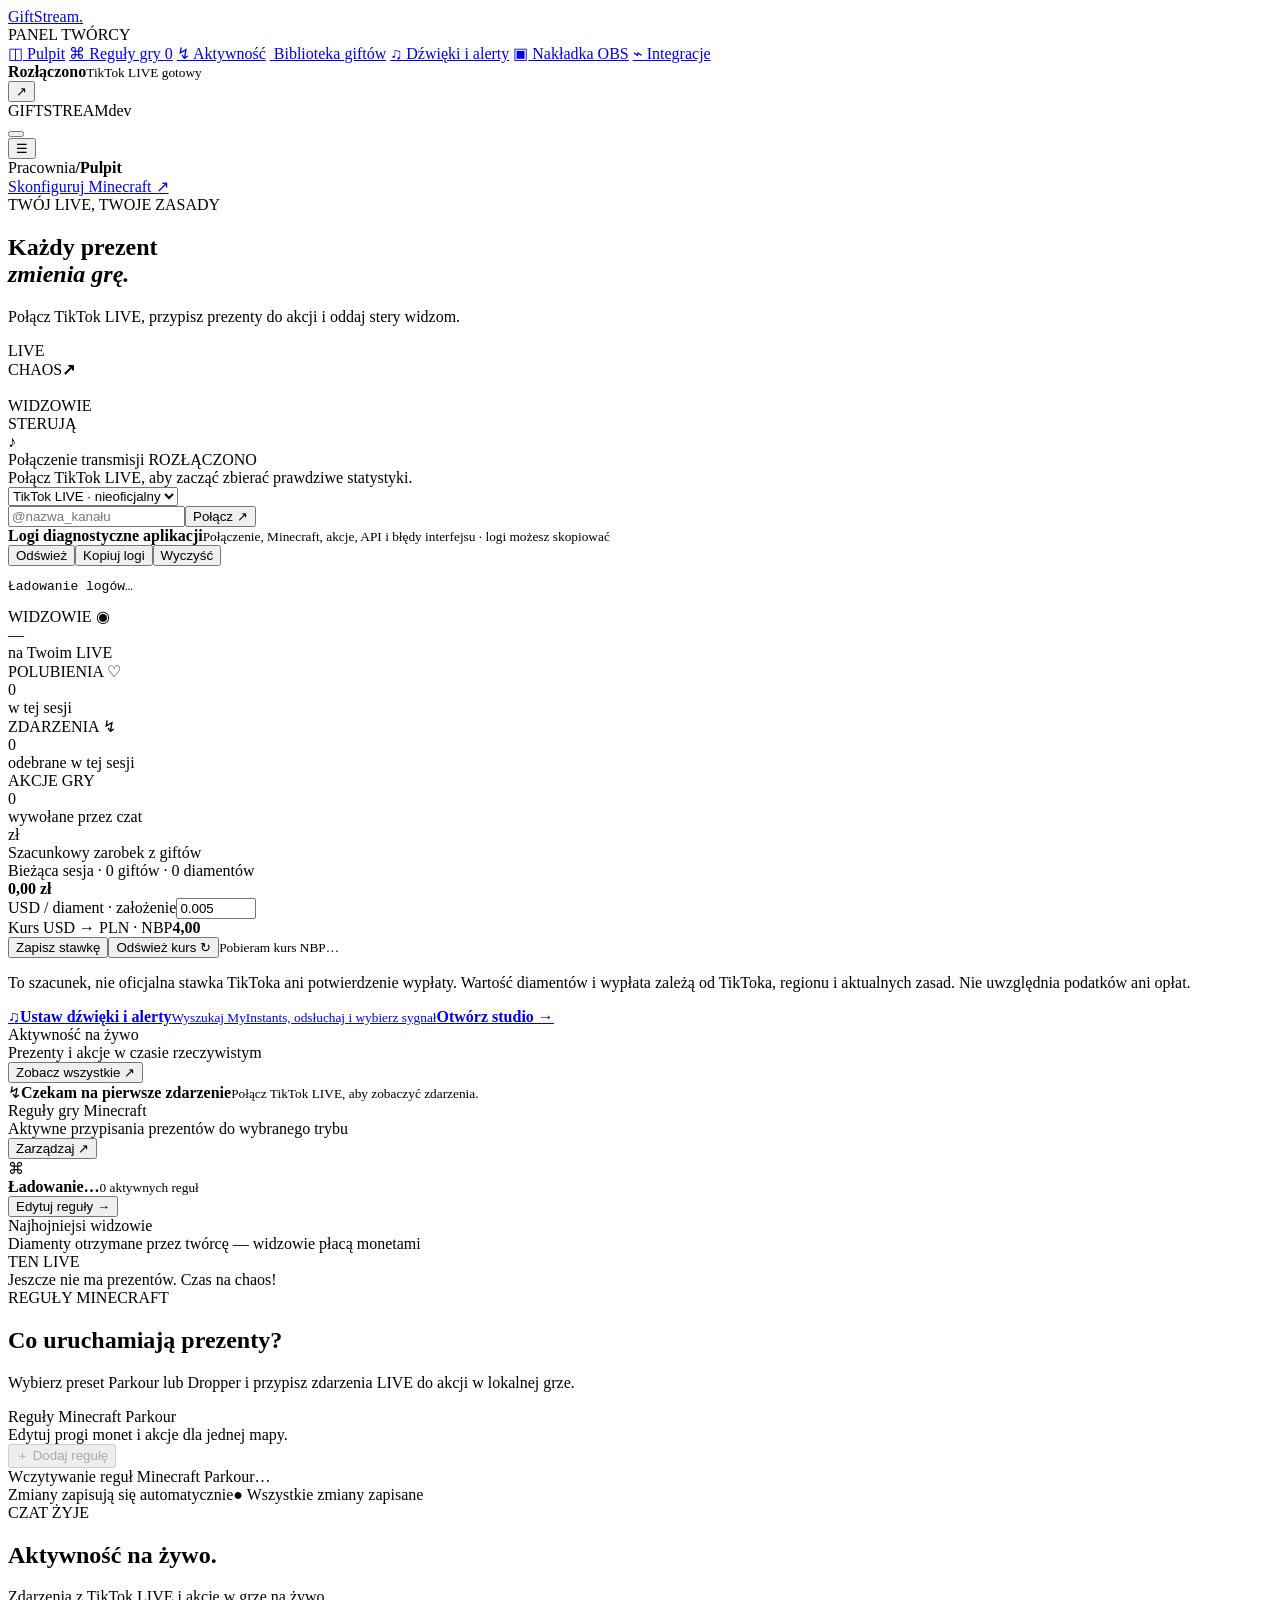
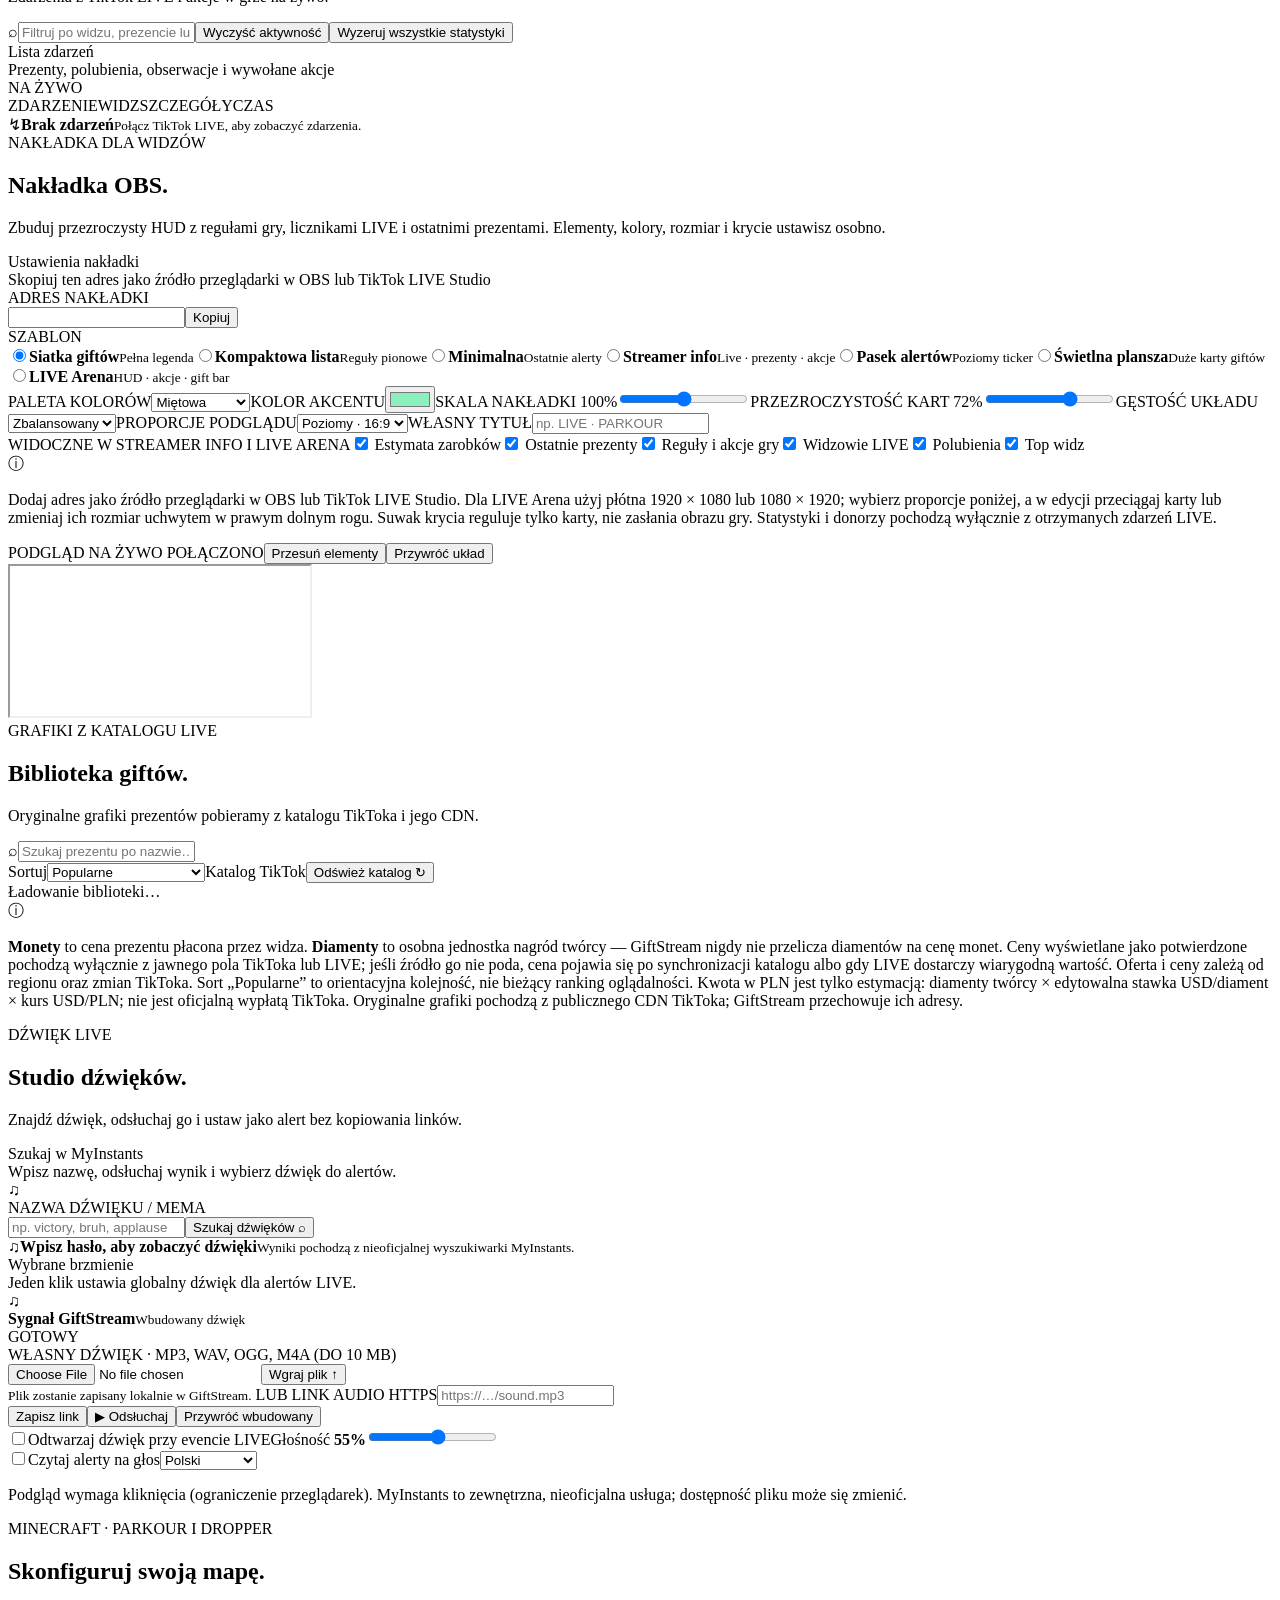
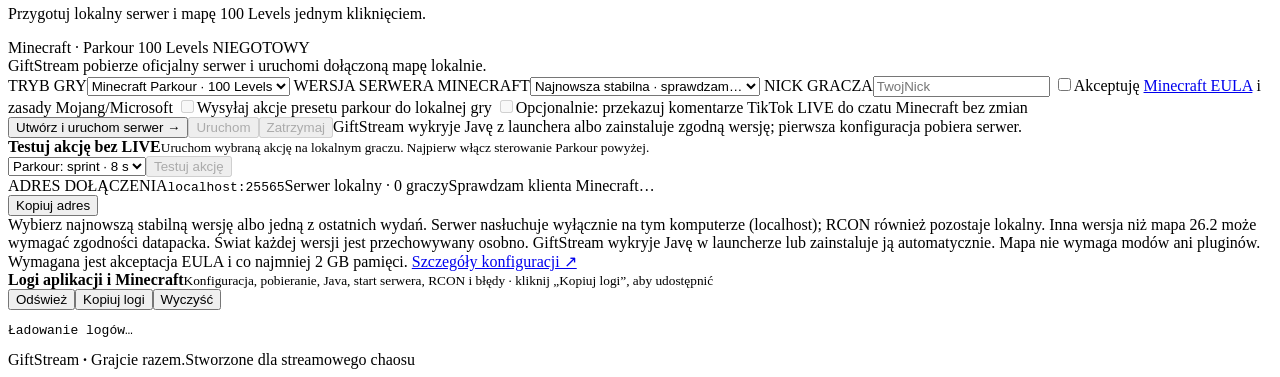
==== commit a05ee981: "Build editable transparent LIVE Arena overlays Co-authored-by: arena-agent <297053741+arena-agent@us" ====
--- a/web/index.html
+++ b/web/index.html
@@ -62,7 +62,7 @@
 
       <section class="view" id="view-events"><div class="view-heading"><div><div class="eyebrow"><span class="eyebrow-line"></span> CZAT ŻYJE</div><h2>Aktywność na żywo<span class="accent">.</span></h2><p>Zdarzenia z TikTok LIVE i akcje w grze na żywo.</p></div><div class="view-tools"><label class="event-search"><span>⌕</span><input id="event-search" placeholder="Filtruj po widzu, prezencie lub akcji…" aria-label="Szukaj w zdarzeniach"></label><button class="button button-secondary" id="clear-activity" type="button">Wyczyść aktywność</button><button class="button button-secondary" id="reset-stats" type="button">Wyzeruj wszystkie statystyki</button></div></div><div class="panel full-activity"><div class="panel-head"><div><div class="panel-title">Lista zdarzeń</div><div class="panel-sub">Prezenty, polubienia, obserwacje i wywołane akcje</div></div><span class="live-indicator"><i></i> NA ŻYWO</span></div><div class="activity-table-head"><span>ZDARZENIE</span><span>WIDZ</span><span>SZCZEGÓŁY</span><span>CZAS</span></div><div id="all-activity" class="all-activity"><div class="empty-state"><span class="empty-symbol">↯</span><strong>Brak zdarzeń</strong><small>Połącz TikTok LIVE, aby zobaczyć zdarzenia.</small></div></div></div></section>
 
-      <section class="view" id="view-overlay"><div class="view-heading"><div><div class="eyebrow"><span class="eyebrow-line"></span> POKAŻ ZASADY PARKOUR</div><h2>Nakładka OBS<span class="accent">.</span></h2><p>Pokaż widzom, które prezenty uruchamiają akcje Minecraft Parkour.</p></div></div><div class="overlay-layout"><div class="panel overlay-settings"><div class="panel-head"><div><div class="panel-title">Ustawienia nakładki</div><div class="panel-sub">Skopiuj ten adres jako źródło przeglądarki w OBS lub TikTok LIVE Studio</div></div></div><label class="field-label">ADRES NAKŁADKI</label><div class="copy-field"><input id="overlay-url" readonly><button class="button button-secondary small" id="copy-overlay">Kopiuj</button></div><label class="field-label">SZABLON</label><div class="template-options"><label class="template-option selected"><input type="radio" name="template" value="grid" checked><span class="template-thumb thumb-grid"><i></i><i></i><i></i></span><b>Siatka giftów</b><small>Pełna legenda</small></label><label class="template-option"><input type="radio" name="template" value="list"><span class="template-thumb thumb-list"><i></i><i></i><i></i></span><b>Kompaktowa lista</b><small>Reguły pionowe</small></label><label class="template-option"><input type="radio" name="template" value="minimal"><span class="template-thumb thumb-min"><i></i></span><b>Minimalna</b><small>Ostatnie alerty</small></label><label class="template-option"><input type="radio" name="template" value="streamer"><span class="template-thumb thumb-list"><i></i><i></i><i></i></span><b>Streamer info</b><small>Live · prezenty · akcje</small></label><label class="template-option"><input type="radio" name="template" value="ticker"><span class="template-thumb thumb-min"><i></i></span><b>Pasek alertów</b><small>Poziomy ticker</small></label><label class="template-option"><input type="radio" name="template" value="spotlight"><span class="template-thumb thumb-grid"><i></i><i></i><i></i></span><b>Świetlna plansza</b><small>Duże karty giftów</small></label></div><div class="overlay-controls"><label>PALETA KOLORÓW<select id="overlay-theme"><option value="mint">Miętowa</option><option value="violet">Fioletowa</option><option value="amber">Bursztynowa</option><option value="ocean">Ocean</option></select></label><label>KOLOR AKCENTU<input id="overlay-accent" type="color" value="#8cf0bc"></label><label>SKALA NAKŁADKI <span id="overlay-scale-label">100%</span><input id="overlay-scale" type="range" min="75" max="125" step="5" value="100"></label><label>WŁASNY TYTUŁ<input id="overlay-title" type="text" maxlength="60" placeholder="np. LIVE · PARKOUR"></label></div><div id="overlay-fields" class="overlay-fields"><span class="field-label">POKAŻ W NAKŁADCE STREAMERA</span><label><input type="checkbox" data-overlay-field="earnings" checked> Szacunkowe zarobki</label><label><input type="checkbox" data-overlay-field="gifts" checked> Ostatnie prezenty</label><label><input type="checkbox" data-overlay-field="actions" checked> Ostatnie akcje gry</label><label><input type="checkbox" data-overlay-field="viewers" checked> Widzowie</label></div><div class="overlay-tip"><span>ⓘ</span><p>Dodaj adres jako źródło przeglądarki w OBS lub TikTok LIVE Studio; ustaw wymiary źródła np. <b>500 × 700</b>. Zmiany presetu i aktywności aktualizują się na żywo.</p></div></div><div class="overlay-preview-wrap"><div class="preview-label">PODGLĄD NA ŻYWO <span class="live-indicator"><i></i> POŁĄCZONO</span></div><iframe id="overlay-preview" title="Nakładka OBS preview"></iframe></div></div></section>
+      <section class="view" id="view-overlay"><div class="view-heading"><div><div class="eyebrow"><span class="eyebrow-line"></span> NAKŁADKA DLA WIDZÓW</div><h2>Nakładka OBS<span class="accent">.</span></h2><p>Zbuduj przezroczysty HUD z regułami gry, licznikami LIVE i ostatnimi prezentami. Elementy, kolory, rozmiar i krycie ustawisz osobno.</p></div></div><div class="overlay-layout"><div class="panel overlay-settings"><div class="panel-head"><div><div class="panel-title">Ustawienia nakładki</div><div class="panel-sub">Skopiuj ten adres jako źródło przeglądarki w OBS lub TikTok LIVE Studio</div></div></div><label class="field-label">ADRES NAKŁADKI</label><div class="copy-field"><input id="overlay-url" readonly><button class="button button-secondary small" id="copy-overlay">Kopiuj</button></div><label class="field-label">SZABLON</label><div class="template-options"><label class="template-option selected"><input type="radio" name="template" value="grid" checked><span class="template-thumb thumb-grid"><i></i><i></i><i></i></span><b>Siatka giftów</b><small>Pełna legenda</small></label><label class="template-option"><input type="radio" name="template" value="list"><span class="template-thumb thumb-list"><i></i><i></i><i></i></span><b>Kompaktowa lista</b><small>Reguły pionowe</small></label><label class="template-option"><input type="radio" name="template" value="minimal"><span class="template-thumb thumb-min"><i></i></span><b>Minimalna</b><small>Ostatnie alerty</small></label><label class="template-option"><input type="radio" name="template" value="streamer"><span class="template-thumb thumb-list"><i></i><i></i><i></i></span><b>Streamer info</b><small>Live · prezenty · akcje</small></label><label class="template-option"><input type="radio" name="template" value="ticker"><span class="template-thumb thumb-min"><i></i></span><b>Pasek alertów</b><small>Poziomy ticker</small></label><label class="template-option"><input type="radio" name="template" value="spotlight"><span class="template-thumb thumb-grid"><i></i><i></i><i></i></span><b>Świetlna plansza</b><small>Duże karty giftów</small></label><label class="template-option"><input type="radio" name="template" value="arena"><span class="template-thumb thumb-arena"><i></i><i></i><i></i><i></i></span><b>LIVE Arena</b><small>HUD · akcje · gift bar</small></label></div><div class="overlay-controls"><label>PALETA KOLORÓW<select id="overlay-theme"><option value="mint">Miętowa</option><option value="violet">Fioletowa</option><option value="amber">Bursztynowa</option><option value="ocean">Ocean</option></select></label><label>KOLOR AKCENTU<input id="overlay-accent" type="color" value="#8cf0bc"></label><label>SKALA NAKŁADKI <span id="overlay-scale-label">100%</span><input id="overlay-scale" type="range" min="75" max="125" step="5" value="100"></label><label>PRZEZROCZYSTOŚĆ KART <span id="overlay-opacity-label">72%</span><input id="overlay-opacity" type="range" min="15" max="95" step="5" value="72"></label><label>GĘSTOŚĆ UKŁADU<select id="overlay-density"><option value="compact">Kompaktowy</option><option value="balanced" selected>Zbalansowany</option><option value="bold">Duże karty</option></select></label><label>PROPORCJE PODGLĄDU<select id="overlay-canvas"><option value="landscape">Poziomy · 16:9</option><option value="portrait">Pionowy · 9:16</option></select></label><label>WŁASNY TYTUŁ<input id="overlay-title" type="text" maxlength="60" placeholder="np. LIVE · PARKOUR"></label></div><div id="overlay-fields" class="overlay-fields"><span class="field-label">WIDOCZNE W STREAMER INFO I LIVE ARENA</span><label><input type="checkbox" data-overlay-field="earnings" checked> Estymata zarobków</label><label><input type="checkbox" data-overlay-field="gifts" checked> Ostatnie prezenty</label><label><input type="checkbox" data-overlay-field="actions" checked> Reguły i akcje gry</label><label><input type="checkbox" data-overlay-field="viewers" checked> Widzowie LIVE</label><label><input type="checkbox" data-overlay-field="likes" checked> Polubienia</label><label><input type="checkbox" data-overlay-field="leaderboard" checked> Top widz</label></div><div class="overlay-tip"><span>ⓘ</span><p>Dodaj adres jako źródło przeglądarki w OBS lub TikTok LIVE Studio. Dla LIVE Arena użyj płótna 1920 × 1080 lub 1080 × 1920; wybierz proporcje poniżej, a w edycji przeciągaj karty lub zmieniaj ich rozmiar uchwytem w prawym dolnym rogu. Suwak krycia reguluje tylko karty, nie zasłania obrazu gry. Statystyki i donorzy pochodzą wyłącznie z otrzymanych zdarzeń LIVE.</p></div></div><div class="overlay-preview-wrap"><div class="preview-label"><span>PODGLĄD NA ŻYWO <span class="live-indicator"><i></i> POŁĄCZONO</span></span><span class="overlay-preview-actions"><button class="button button-secondary small" id="overlay-edit-layout" type="button" aria-pressed="false">Przesuń elementy</button><button class="button button-secondary small" id="overlay-reset-layout" type="button">Przywróć układ</button></span></div><iframe id="overlay-preview" title="Nakładka OBS preview"></iframe></div></div></section>
 
 
       <section class="view" id="view-gifts"><div class="view-heading"><div><div class="eyebrow"><span class="eyebrow-line"></span> GRAFIKI Z KATALOGU LIVE</div><h2>Biblioteka giftów<span class="accent">.</span></h2><p>Oryginalne grafiki prezentów pobieramy z katalogu TikToka i jego CDN.</p></div></div><div class="gift-library-toolbar"><label class="gift-search"><span>⌕</span><input id="gift-search" placeholder="Szukaj prezentu po nazwie…"></label><div class="library-tools"><label class="gift-sort-label" for="gift-sort">Sortuj</label><select id="gift-sort" class="gift-sort" aria-label="Sortuj prezenty"><option value="popular">Popularne</option><option value="price_asc">Cena: niska → wysoka</option><option value="price_desc">Cena: wysoka → niska</option></select><span class="library-count" id="gift-count">Katalog TikTok</span><button class="button button-secondary small" id="refresh-gifts">Odśwież katalog ↻</button></div></div><div id="gift-grid" class="gift-grid"><div class="empty-state">Ładowanie biblioteki…</div></div><div id="gift-pages" class="gift-pages" aria-label="Strony biblioteki giftów"></div><div class="library-note"><span>ⓘ</span><p><b>Monety</b> to cena prezentu płacona przez widza. <b>Diamenty</b> to osobna jednostka nagród twórcy — GiftStream nigdy nie przelicza diamentów na cenę monet. Ceny wyświetlane jako potwierdzone pochodzą wyłącznie z jawnego pola TikToka lub LIVE; jeśli źródło go nie poda, cena pojawia się po synchronizacji katalogu albo gdy LIVE dostarczy wiarygodną wartość. Oferta i ceny zależą od regionu oraz zmian TikToka. Sort „Popularne” to orientacyjna kolejność, nie bieżący ranking oglądalności. Kwota w PLN jest tylko estymacją: diamenty twórcy × edytowalna stawka USD/diament × kurs USD/PLN; nie jest oficjalną wypłatą TikToka. Oryginalne grafiki pochodzą z publicznego CDN TikToka; GiftStream przechowuje ich adresy.</p></div></section>
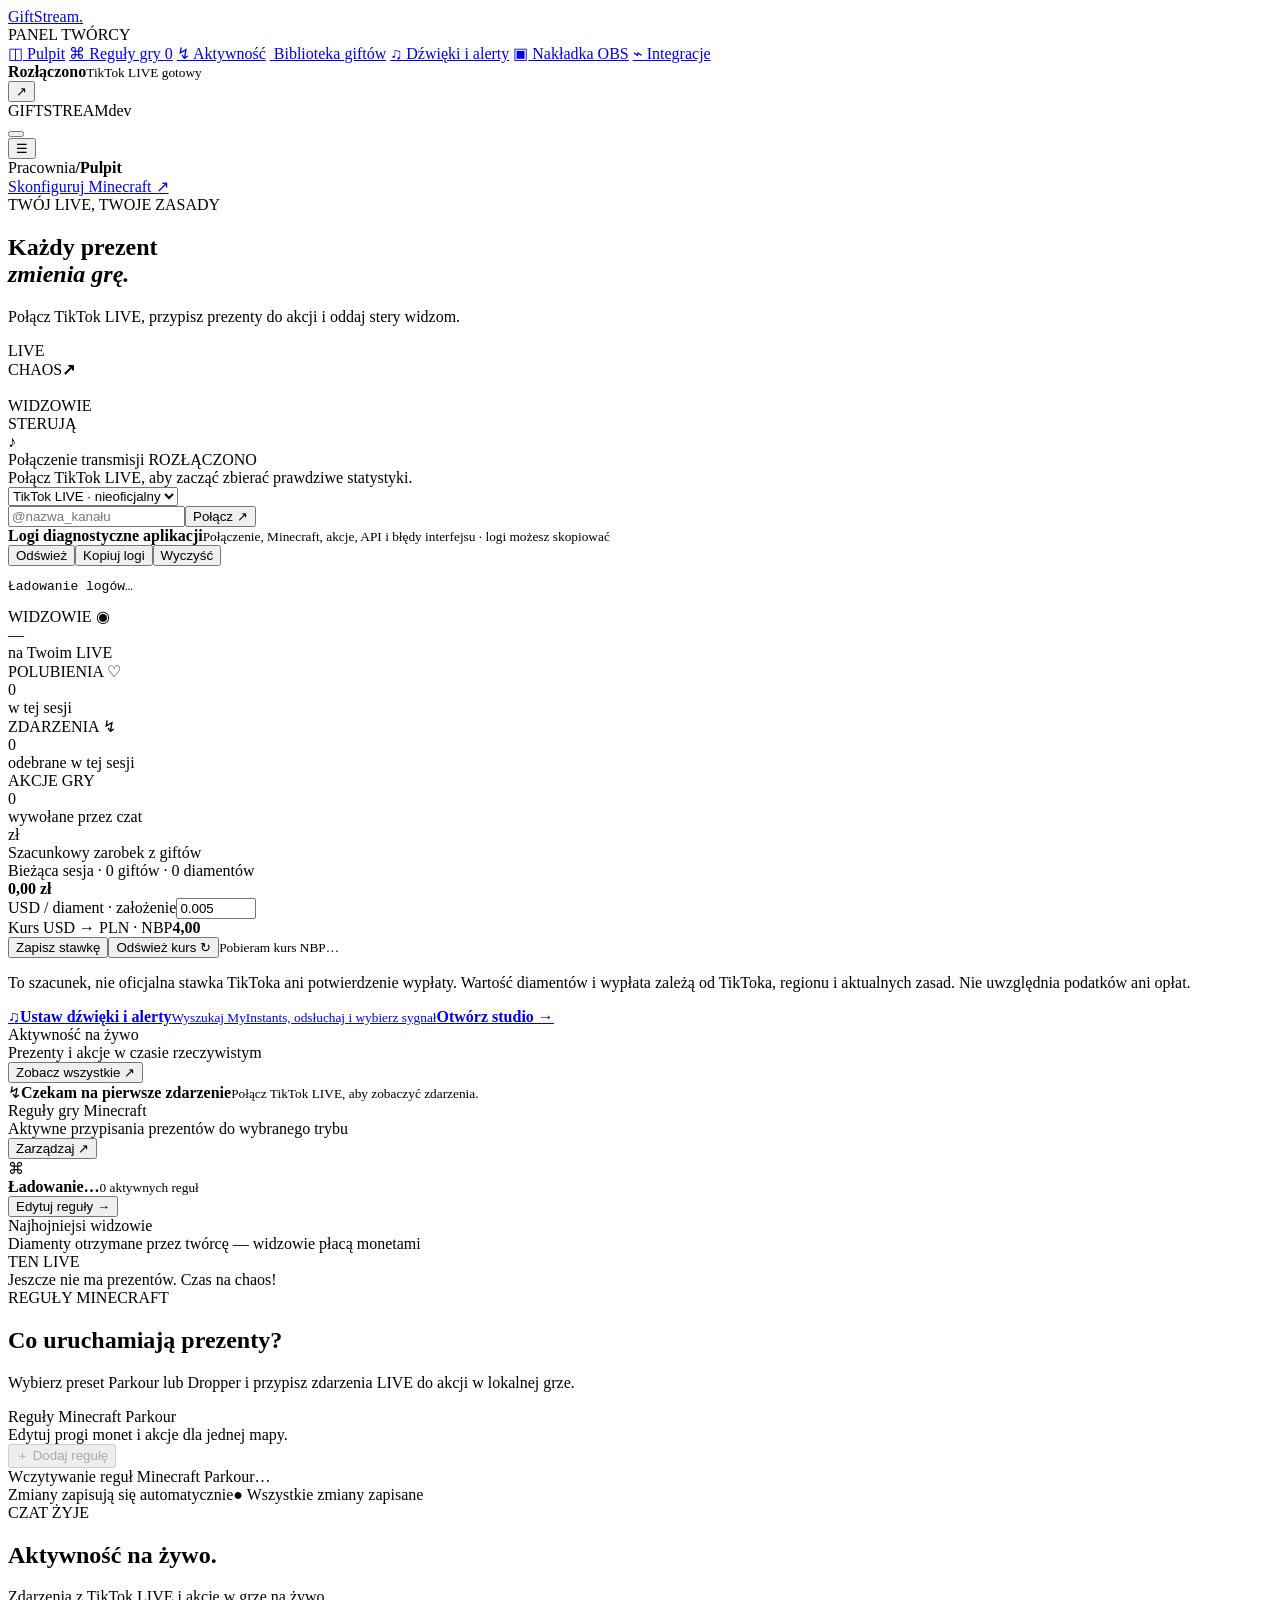
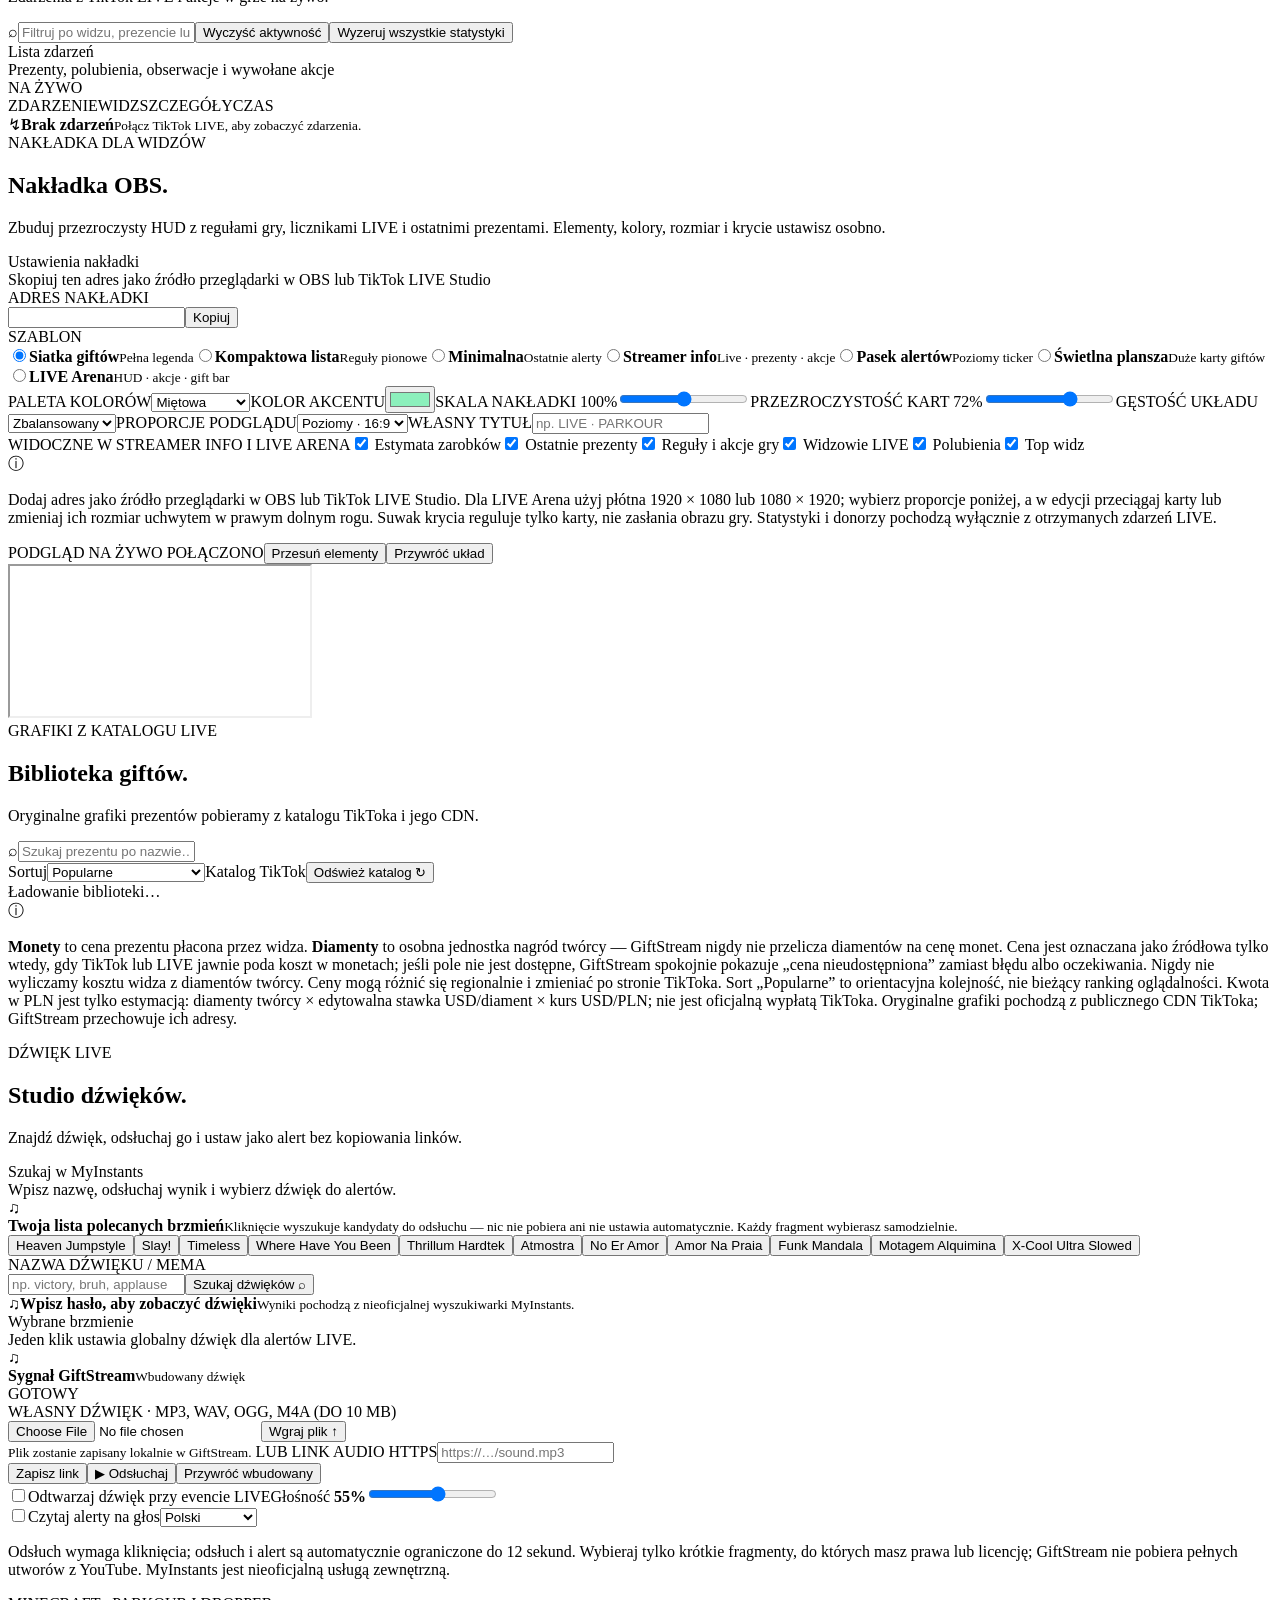
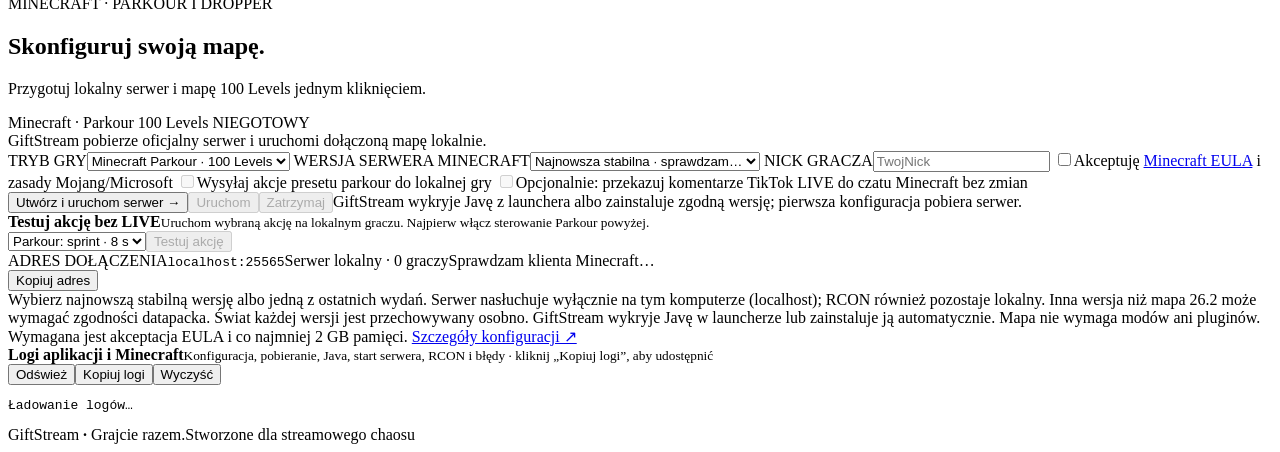
==== commit 9c39ca3d: "Speed up secure updates and curate sound recommendations Co-authored-by: arena-agent <297053741+aren" ====
--- a/web/index.html
+++ b/web/index.html
@@ -65,12 +65,13 @@
       <section class="view" id="view-overlay"><div class="view-heading"><div><div class="eyebrow"><span class="eyebrow-line"></span> NAKŁADKA DLA WIDZÓW</div><h2>Nakładka OBS<span class="accent">.</span></h2><p>Zbuduj przezroczysty HUD z regułami gry, licznikami LIVE i ostatnimi prezentami. Elementy, kolory, rozmiar i krycie ustawisz osobno.</p></div></div><div class="overlay-layout"><div class="panel overlay-settings"><div class="panel-head"><div><div class="panel-title">Ustawienia nakładki</div><div class="panel-sub">Skopiuj ten adres jako źródło przeglądarki w OBS lub TikTok LIVE Studio</div></div></div><label class="field-label">ADRES NAKŁADKI</label><div class="copy-field"><input id="overlay-url" readonly><button class="button button-secondary small" id="copy-overlay">Kopiuj</button></div><label class="field-label">SZABLON</label><div class="template-options"><label class="template-option selected"><input type="radio" name="template" value="grid" checked><span class="template-thumb thumb-grid"><i></i><i></i><i></i></span><b>Siatka giftów</b><small>Pełna legenda</small></label><label class="template-option"><input type="radio" name="template" value="list"><span class="template-thumb thumb-list"><i></i><i></i><i></i></span><b>Kompaktowa lista</b><small>Reguły pionowe</small></label><label class="template-option"><input type="radio" name="template" value="minimal"><span class="template-thumb thumb-min"><i></i></span><b>Minimalna</b><small>Ostatnie alerty</small></label><label class="template-option"><input type="radio" name="template" value="streamer"><span class="template-thumb thumb-list"><i></i><i></i><i></i></span><b>Streamer info</b><small>Live · prezenty · akcje</small></label><label class="template-option"><input type="radio" name="template" value="ticker"><span class="template-thumb thumb-min"><i></i></span><b>Pasek alertów</b><small>Poziomy ticker</small></label><label class="template-option"><input type="radio" name="template" value="spotlight"><span class="template-thumb thumb-grid"><i></i><i></i><i></i></span><b>Świetlna plansza</b><small>Duże karty giftów</small></label><label class="template-option"><input type="radio" name="template" value="arena"><span class="template-thumb thumb-arena"><i></i><i></i><i></i><i></i></span><b>LIVE Arena</b><small>HUD · akcje · gift bar</small></label></div><div class="overlay-controls"><label>PALETA KOLORÓW<select id="overlay-theme"><option value="mint">Miętowa</option><option value="violet">Fioletowa</option><option value="amber">Bursztynowa</option><option value="ocean">Ocean</option></select></label><label>KOLOR AKCENTU<input id="overlay-accent" type="color" value="#8cf0bc"></label><label>SKALA NAKŁADKI <span id="overlay-scale-label">100%</span><input id="overlay-scale" type="range" min="75" max="125" step="5" value="100"></label><label>PRZEZROCZYSTOŚĆ KART <span id="overlay-opacity-label">72%</span><input id="overlay-opacity" type="range" min="15" max="95" step="5" value="72"></label><label>GĘSTOŚĆ UKŁADU<select id="overlay-density"><option value="compact">Kompaktowy</option><option value="balanced" selected>Zbalansowany</option><option value="bold">Duże karty</option></select></label><label>PROPORCJE PODGLĄDU<select id="overlay-canvas"><option value="landscape">Poziomy · 16:9</option><option value="portrait">Pionowy · 9:16</option></select></label><label>WŁASNY TYTUŁ<input id="overlay-title" type="text" maxlength="60" placeholder="np. LIVE · PARKOUR"></label></div><div id="overlay-fields" class="overlay-fields"><span class="field-label">WIDOCZNE W STREAMER INFO I LIVE ARENA</span><label><input type="checkbox" data-overlay-field="earnings" checked> Estymata zarobków</label><label><input type="checkbox" data-overlay-field="gifts" checked> Ostatnie prezenty</label><label><input type="checkbox" data-overlay-field="actions" checked> Reguły i akcje gry</label><label><input type="checkbox" data-overlay-field="viewers" checked> Widzowie LIVE</label><label><input type="checkbox" data-overlay-field="likes" checked> Polubienia</label><label><input type="checkbox" data-overlay-field="leaderboard" checked> Top widz</label></div><div class="overlay-tip"><span>ⓘ</span><p>Dodaj adres jako źródło przeglądarki w OBS lub TikTok LIVE Studio. Dla LIVE Arena użyj płótna 1920 × 1080 lub 1080 × 1920; wybierz proporcje poniżej, a w edycji przeciągaj karty lub zmieniaj ich rozmiar uchwytem w prawym dolnym rogu. Suwak krycia reguluje tylko karty, nie zasłania obrazu gry. Statystyki i donorzy pochodzą wyłącznie z otrzymanych zdarzeń LIVE.</p></div></div><div class="overlay-preview-wrap"><div class="preview-label"><span>PODGLĄD NA ŻYWO <span class="live-indicator"><i></i> POŁĄCZONO</span></span><span class="overlay-preview-actions"><button class="button button-secondary small" id="overlay-edit-layout" type="button" aria-pressed="false">Przesuń elementy</button><button class="button button-secondary small" id="overlay-reset-layout" type="button">Przywróć układ</button></span></div><iframe id="overlay-preview" title="Nakładka OBS preview"></iframe></div></div></section>
 
 
-      <section class="view" id="view-gifts"><div class="view-heading"><div><div class="eyebrow"><span class="eyebrow-line"></span> GRAFIKI Z KATALOGU LIVE</div><h2>Biblioteka giftów<span class="accent">.</span></h2><p>Oryginalne grafiki prezentów pobieramy z katalogu TikToka i jego CDN.</p></div></div><div class="gift-library-toolbar"><label class="gift-search"><span>⌕</span><input id="gift-search" placeholder="Szukaj prezentu po nazwie…"></label><div class="library-tools"><label class="gift-sort-label" for="gift-sort">Sortuj</label><select id="gift-sort" class="gift-sort" aria-label="Sortuj prezenty"><option value="popular">Popularne</option><option value="price_asc">Cena: niska → wysoka</option><option value="price_desc">Cena: wysoka → niska</option></select><span class="library-count" id="gift-count">Katalog TikTok</span><button class="button button-secondary small" id="refresh-gifts">Odśwież katalog ↻</button></div></div><div id="gift-grid" class="gift-grid"><div class="empty-state">Ładowanie biblioteki…</div></div><div id="gift-pages" class="gift-pages" aria-label="Strony biblioteki giftów"></div><div class="library-note"><span>ⓘ</span><p><b>Monety</b> to cena prezentu płacona przez widza. <b>Diamenty</b> to osobna jednostka nagród twórcy — GiftStream nigdy nie przelicza diamentów na cenę monet. Ceny wyświetlane jako potwierdzone pochodzą wyłącznie z jawnego pola TikToka lub LIVE; jeśli źródło go nie poda, cena pojawia się po synchronizacji katalogu albo gdy LIVE dostarczy wiarygodną wartość. Oferta i ceny zależą od regionu oraz zmian TikToka. Sort „Popularne” to orientacyjna kolejność, nie bieżący ranking oglądalności. Kwota w PLN jest tylko estymacją: diamenty twórcy × edytowalna stawka USD/diament × kurs USD/PLN; nie jest oficjalną wypłatą TikToka. Oryginalne grafiki pochodzą z publicznego CDN TikToka; GiftStream przechowuje ich adresy.</p></div></section>
+      <section class="view" id="view-gifts"><div class="view-heading"><div><div class="eyebrow"><span class="eyebrow-line"></span> GRAFIKI Z KATALOGU LIVE</div><h2>Biblioteka giftów<span class="accent">.</span></h2><p>Oryginalne grafiki prezentów pobieramy z katalogu TikToka i jego CDN.</p></div></div><div class="gift-library-toolbar"><label class="gift-search"><span>⌕</span><input id="gift-search" placeholder="Szukaj prezentu po nazwie…"></label><div class="library-tools"><label class="gift-sort-label" for="gift-sort">Sortuj</label><select id="gift-sort" class="gift-sort" aria-label="Sortuj prezenty"><option value="popular">Popularne</option><option value="price_asc">Cena: niska → wysoka</option><option value="price_desc">Cena: wysoka → niska</option></select><span class="library-count" id="gift-count">Katalog TikTok</span><button class="button button-secondary small" id="refresh-gifts">Odśwież katalog ↻</button></div></div><div id="gift-grid" class="gift-grid"><div class="empty-state">Ładowanie biblioteki…</div></div><div id="gift-pages" class="gift-pages" aria-label="Strony biblioteki giftów"></div><div class="library-note"><span>ⓘ</span><p><b>Monety</b> to cena prezentu płacona przez widza. <b>Diamenty</b> to osobna jednostka nagród twórcy — GiftStream nigdy nie przelicza diamentów na cenę monet. Cena jest oznaczana jako źródłowa tylko wtedy, gdy TikTok lub LIVE jawnie poda koszt w monetach; jeśli pole nie jest dostępne, GiftStream spokojnie pokazuje „cena nieudostępniona” zamiast błędu albo oczekiwania. Nigdy nie wyliczamy kosztu widza z diamentów twórcy. Ceny mogą różnić się regionalnie i zmieniać po stronie TikToka. Sort „Popularne” to orientacyjna kolejność, nie bieżący ranking oglądalności. Kwota w PLN jest tylko estymacją: diamenty twórcy × edytowalna stawka USD/diament × kurs USD/PLN; nie jest oficjalną wypłatą TikToka. Oryginalne grafiki pochodzą z publicznego CDN TikToka; GiftStream przechowuje ich adresy.</p></div></section>
 
       <section class="view" id="view-sounds">
         <div class="view-heading"><div><div class="eyebrow"><span class="eyebrow-line"></span> DŹWIĘK LIVE</div><h2>Studio dźwięków<span class="accent">.</span></h2><p>Znajdź dźwięk, odsłuchaj go i ustaw jako alert bez kopiowania linków.</p></div></div>
         <div class="sound-studio-grid">
           <div class="panel sound-search-panel"><div class="panel-head"><div><div class="panel-title">Szukaj w MyInstants</div><div class="panel-sub">Wpisz nazwę, odsłuchaj wynik i wybierz dźwięk do alertów.</div></div><span class="sound-studio-mark">♫</span></div>
+            <div class="sound-recommendations"><div class="sound-recommendations-head"><strong>Twoja lista polecanych brzmień</strong><small>Kliknięcie wyszukuje kandydaty do odsłuchu — nic nie pobiera ani nie ustawia automatycznie. Każdy fragment wybierasz samodzielnie.</small></div><div class="sound-recommendation-chips"><button type="button" data-sound-search="Heaven Jumpstyle">Heaven Jumpstyle</button><button type="button" data-sound-search="Slay!">Slay!</button><button type="button" data-sound-search="Timeless">Timeless</button><button type="button" data-sound-search="Where Have You Been">Where Have You Been</button><button type="button" data-sound-search="Thrillum Hardtek">Thrillum Hardtek</button><button type="button" data-sound-search="Atmostra">Atmostra</button><button type="button" data-sound-search="No Er Amor">No Er Amor</button><button type="button" data-sound-search="Amor Na Praia">Amor Na Praia</button><button type="button" data-sound-search="Funk Mandala">Funk Mandala</button><button type="button" data-sound-search="Montagem Alquimia">Motagem Alquimina</button><button type="button" data-sound-search="X-Cool Ultra Slowed">X-Cool Ultra Slowed</button></div></div>
             <div class="sound-search-workflow"><label class="field-label" for="myinstants-query">NAZWA DŹWIĘKU / MEMA</label><div class="myinstants-search-row"><input id="myinstants-query" type="search" placeholder="np. victory, bruh, applause…" maxlength="100"><button class="button button-primary" id="myinstants-search-button" type="button">Szukaj dźwięków <span>⌕</span></button></div><div id="myinstants-results" class="myinstants-results" aria-live="polite"><div class="sound-empty"><span>♫</span><strong>Wpisz hasło, aby zobaczyć dźwięki</strong><small>Wyniki pochodzą z nieoficjalnej wyszukiwarki MyInstants.</small></div></div></div>
           </div>
           <div class="panel sound-settings-panel"><div class="panel-head"><div><div class="panel-title">Wybrane brzmienie</div><div class="panel-sub">Jeden klik ustawia globalny dźwięk dla alertów LIVE.</div></div></div>
@@ -79,7 +80,7 @@
             <label class="field-label" for="sound-url">LUB LINK AUDIO HTTPS</label><input id="sound-url" class="sound-url-input" type="text" inputmode="url" autocomplete="url" placeholder="https://…/sound.mp3"><div class="sound-setting-actions"><button class="button button-secondary" id="save-sound-url" type="button">Zapisz link</button><button class="button button-secondary" id="test-audio" type="button">▶ Odsłuchaj</button><button class="button button-secondary" id="clear-sound" type="button">Przywróć wbudowany</button></div>
             <label class="tool-toggle sound-enable-toggle"><input id="sound-alerts" type="checkbox"><span>Odtwarzaj dźwięk przy evencie LIVE</span></label><label class="volume-control sound-volume-control"><span>Głośność <b id="sound-volume-label">55%</b></span><input id="sound-volume" type="range" min="0" max="100" value="55"></label>
             <div class="sound-voice-settings"><label class="tool-toggle"><input id="tts-enabled" type="checkbox"><span>Czytaj alerty na głos</span></label><select id="tts-voice" aria-label="Język głosu"><option value="pl-PL">Polski</option><option value="en-US">English (US)</option><option value="en-GB">English (UK)</option></select></div>
-            <p class="sound-safety-note">Podgląd wymaga kliknięcia (ograniczenie przeglądarek). MyInstants to zewnętrzna, nieoficjalna usługa; dostępność pliku może się zmienić.</p>
+            <p class="sound-safety-note">Odsłuch wymaga kliknięcia; odsłuch i alert są automatycznie ograniczone do 12 sekund. Wybieraj tylko krótkie fragmenty, do których masz prawa lub licencję; GiftStream nie pobiera pełnych utworów z YouTube. MyInstants jest nieoficjalną usługą zewnętrzną.</p>
           </div>
         </div>
       </section>
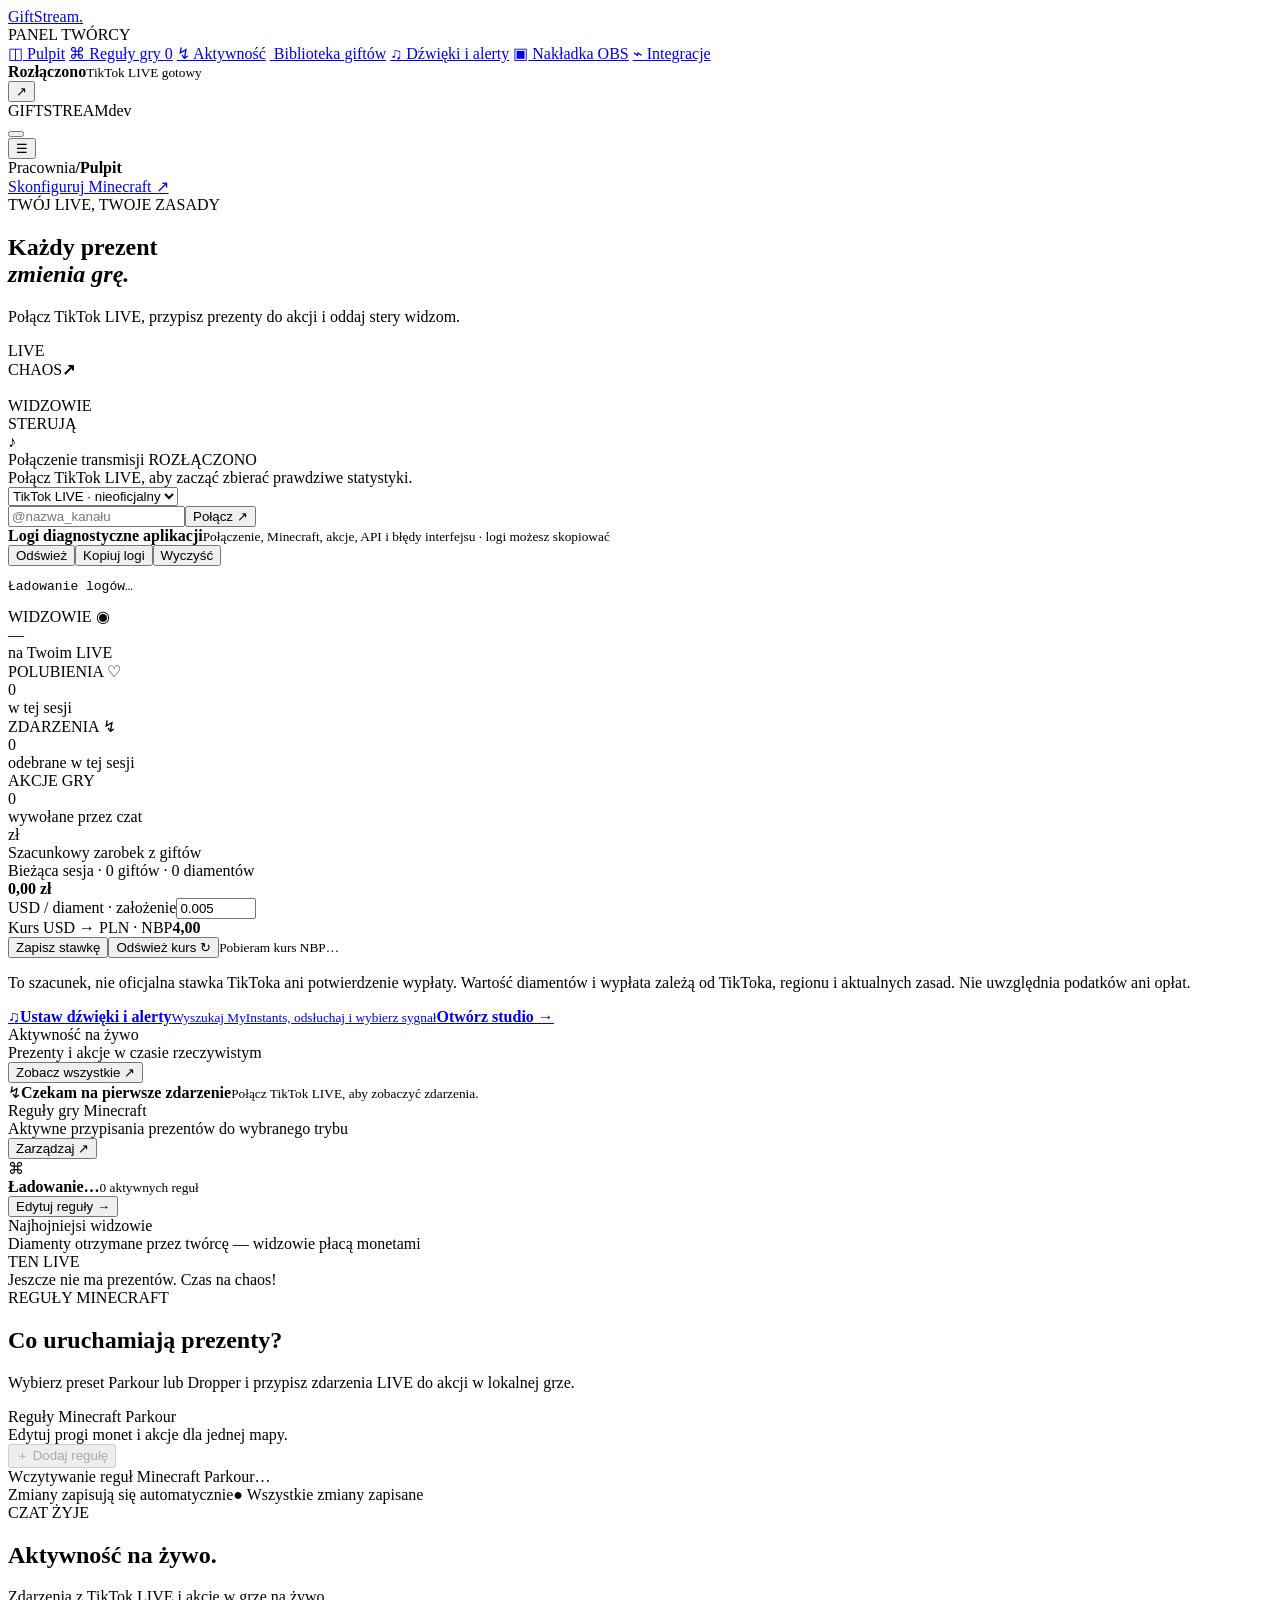
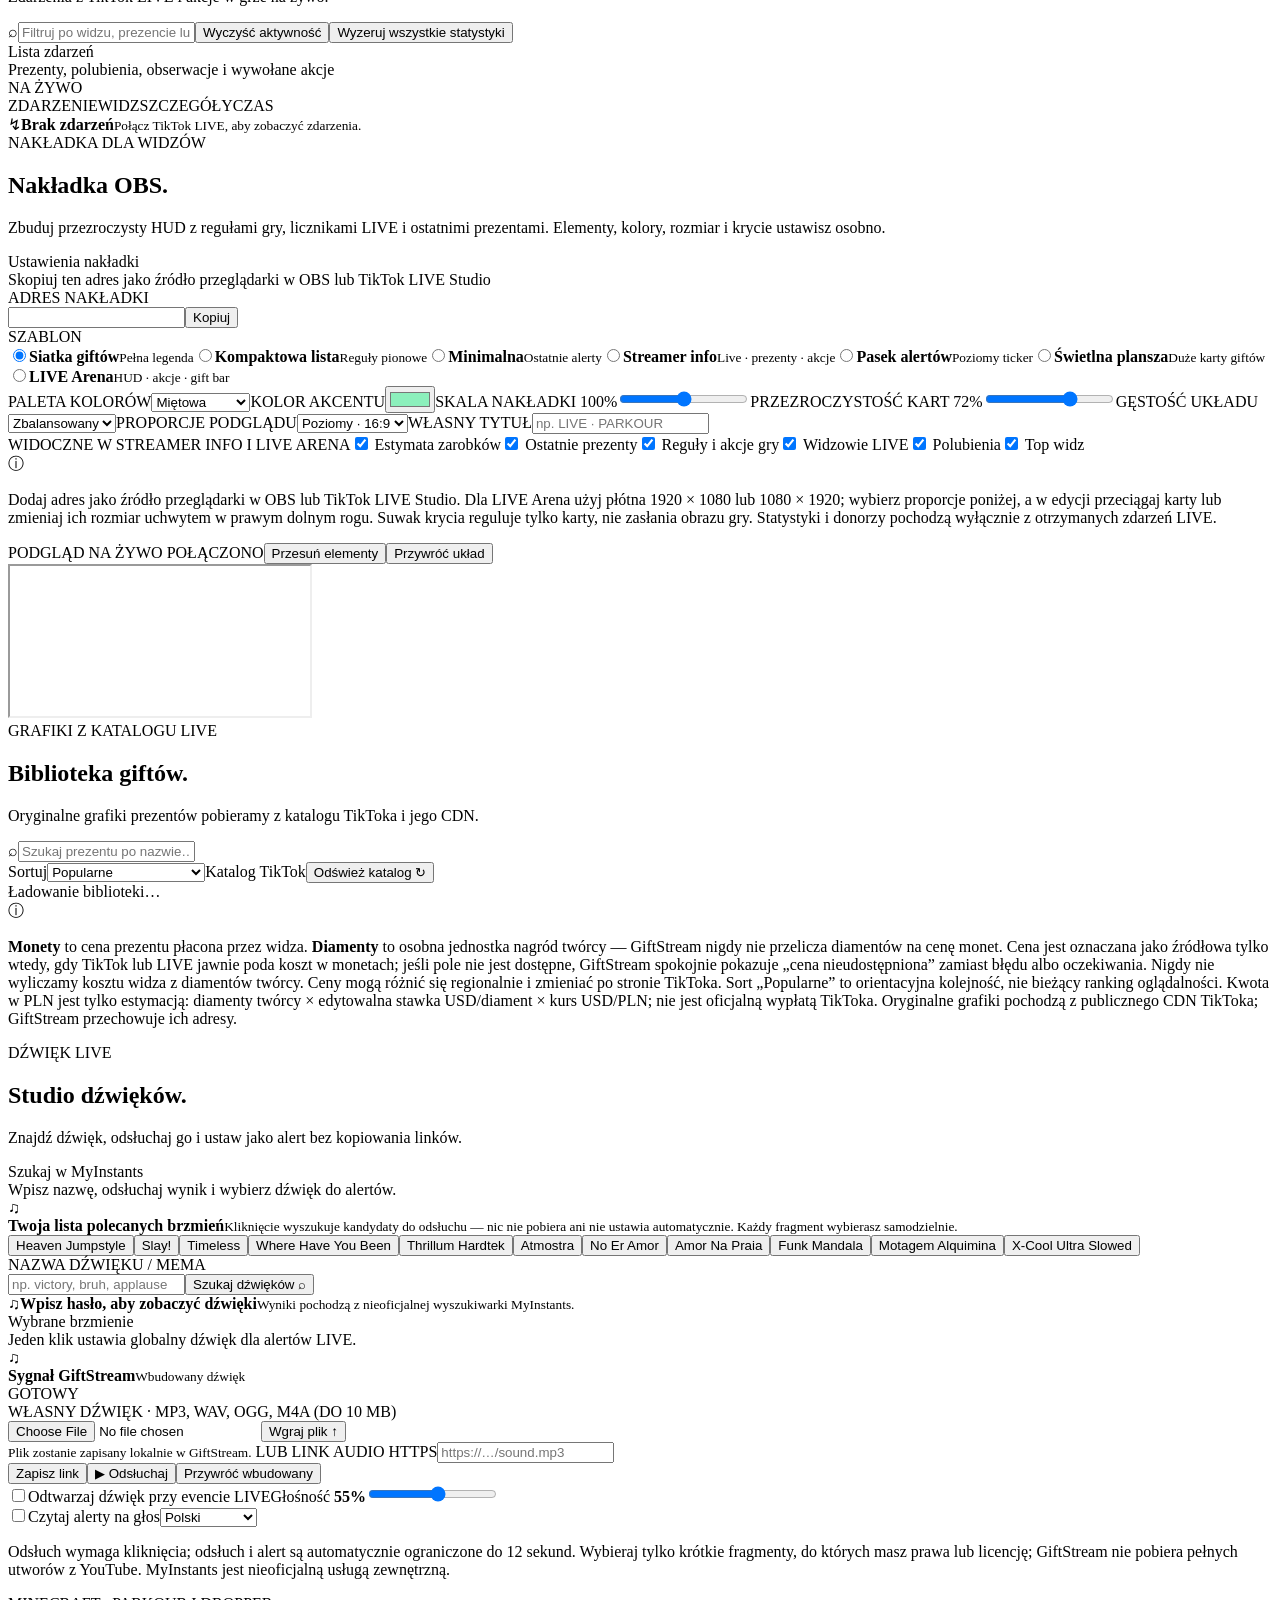
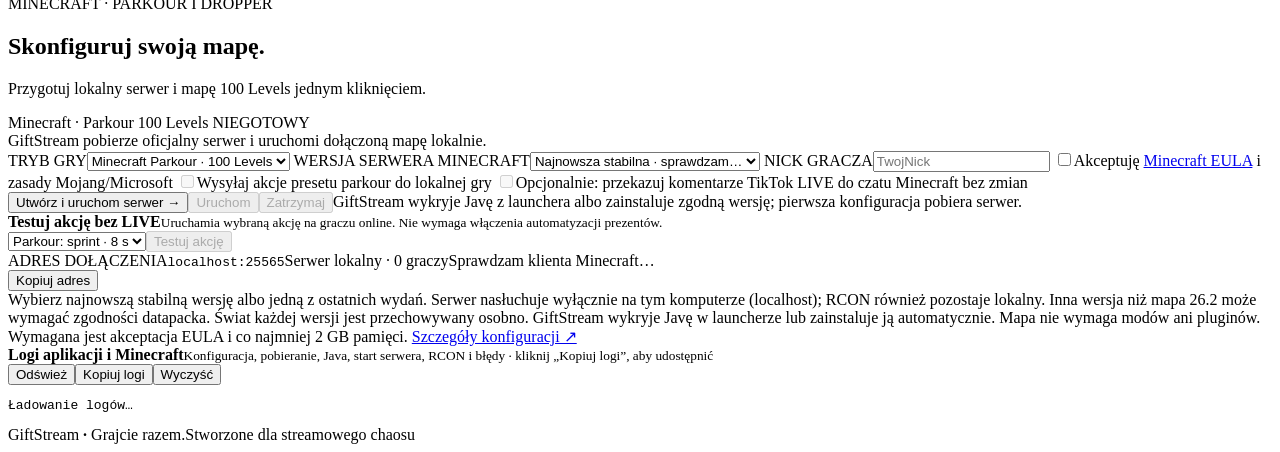
==== commit d68421f7: "Release v0.16.0 with Minecraft action testing fixes Co-authored-by: arena-agent <297053741+arena-age" ====
--- a/web/index.html
+++ b/web/index.html
@@ -98,7 +98,7 @@
             <label class="mc-toggle"><input id="parkour-chat-relay" type="checkbox" disabled><span>Opcjonalnie: przekazuj komentarze TikTok LIVE do czatu Minecraft bez zmian</span></label>
           </div>
           <div class="mc-actions"><button class="button button-primary" id="parkour-setup">Utwórz i uruchom serwer <span>→</span></button><button class="button button-secondary" id="parkour-start" disabled>Uruchom</button><button class="button button-secondary" id="parkour-stop" disabled>Zatrzymaj</button><span id="parkour-status" class="mc-status">GiftStream wykryje Javę z launchera albo zainstaluje zgodną wersję; pierwsza konfiguracja pobiera serwer.</span></div>
-          <div class="mc-test-actions"><div><strong>Testuj akcję bez LIVE</strong><small>Uruchom wybraną akcję na lokalnym graczu. Najpierw włącz sterowanie Parkour powyżej.</small></div><select class="form-input" id="parkour-test-action" aria-label="Akcja Minecraft do testu"><option value="parkour_speed">Parkour: sprint · 8 s</option></select><button class="button button-secondary" id="parkour-test-button" type="button" disabled>Testuj akcję</button><span id="parkour-test-result" role="status"></span></div>
+          <div class="mc-test-actions"><div><strong>Testuj akcję bez LIVE</strong><small>Uruchamia wybraną akcję na graczu online. Nie wymaga włączenia automatyzacji prezentów.</small></div><select class="form-input" id="parkour-test-action" aria-label="Akcja Minecraft do testu"><option value="parkour_speed">Parkour: sprint · 8 s</option></select><button class="button button-secondary" id="parkour-test-button" type="button" disabled>Testuj akcję</button><span id="parkour-test-result" role="status"></span></div>
           <div class="mc-join-bar"><div><span class="mc-join-label">ADRES DOŁĄCZENIA</span><code id="parkour-address">localhost:25565</code><span id="parkour-players" class="mc-player-count">Serwer lokalny · 0 graczy</span><span id="parkour-client" class="mc-player-count">Sprawdzam klienta Minecraft…</span></div><button class="button button-secondary" id="copy-parkour-address" type="button">Kopiuj adres</button></div>
           <div class="mc-footnote">Wybierz najnowszą stabilną wersję albo jedną z ostatnich wydań. Serwer nasłuchuje wyłącznie na tym komputerze (localhost); RCON również pozostaje lokalny. Inna wersja niż <span id="parkour-map-version">mapa 26.2</span> może wymagać zgodności datapacka. Świat każdej wersji jest przechowywany osobno. GiftStream wykryje Javę w launcherze lub zainstaluje ją automatycznie. Mapa nie wymaga modów ani pluginów. Wymagana jest akceptacja EULA i co najmniej 2 GB pamięci. <a href="/docs/minecraft" target="_blank" class="text-button">Szczegóły konfiguracji ↗</a></div>
         </div>
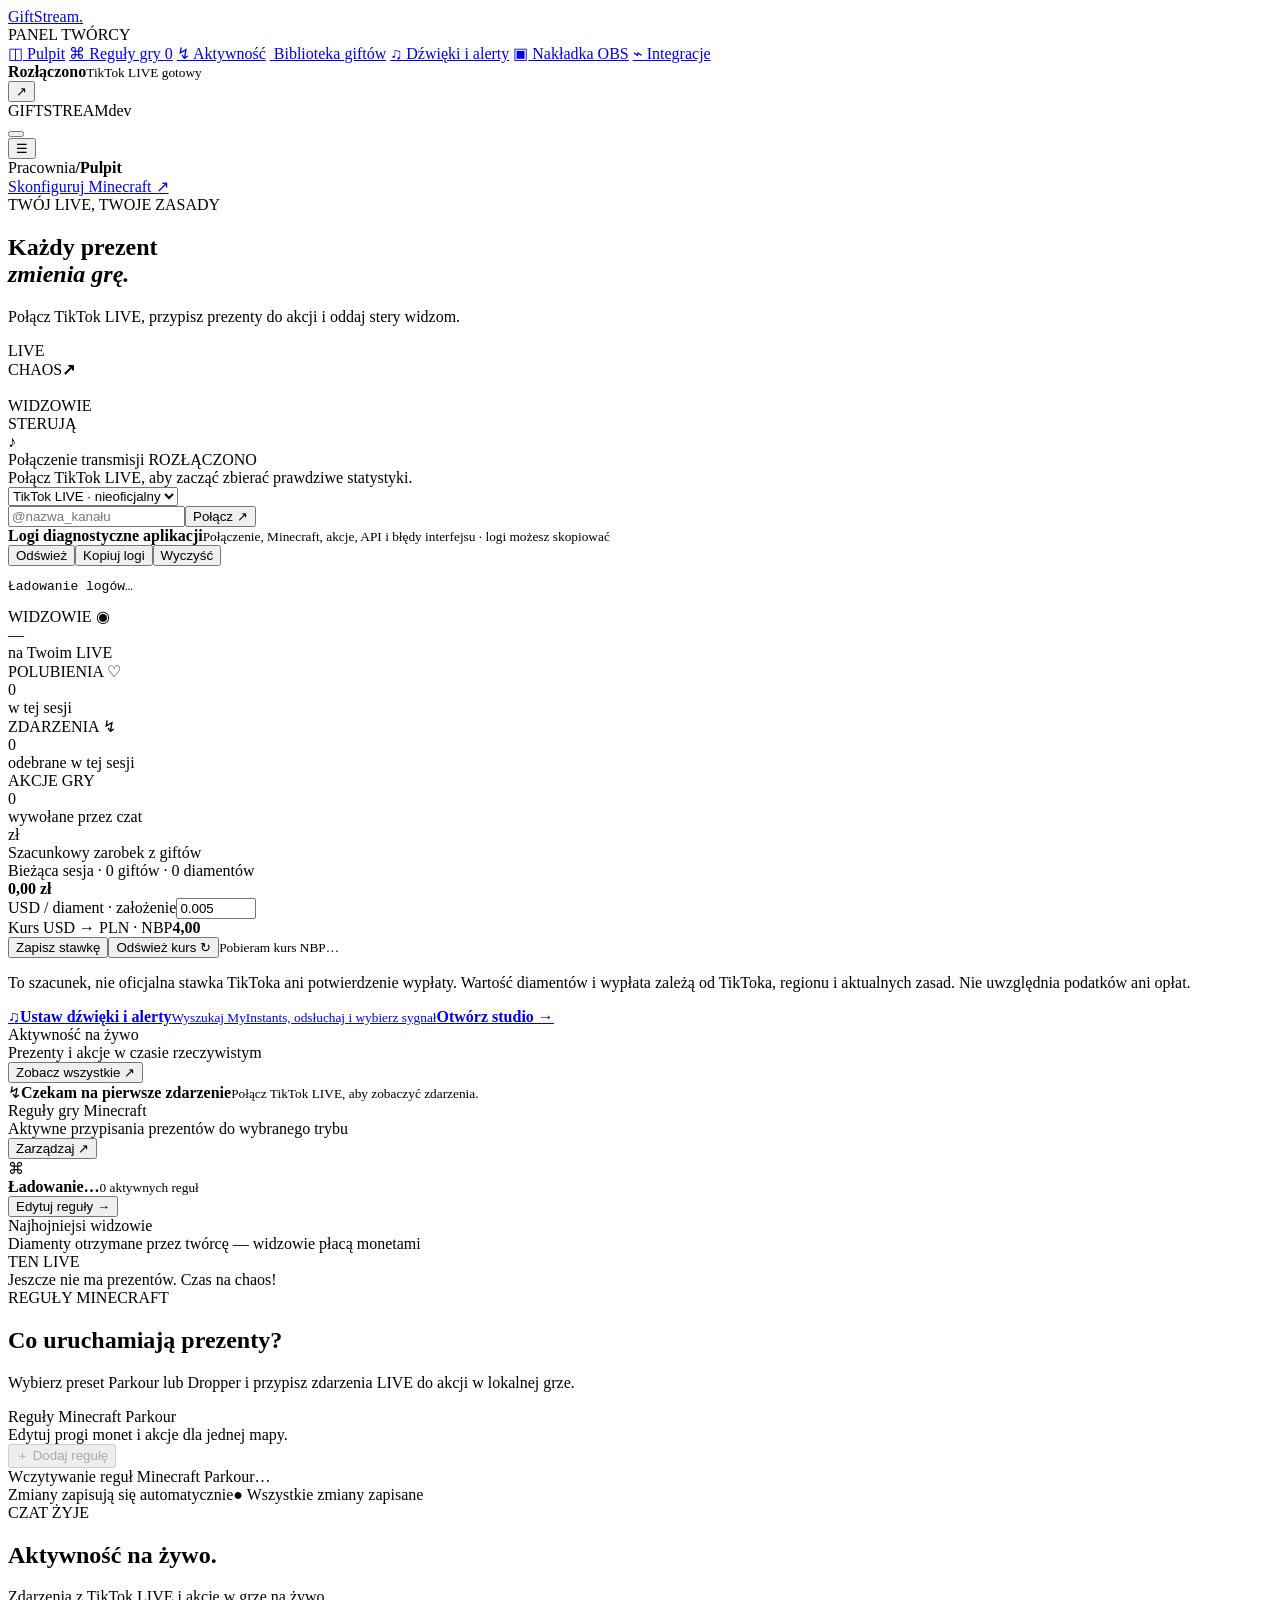
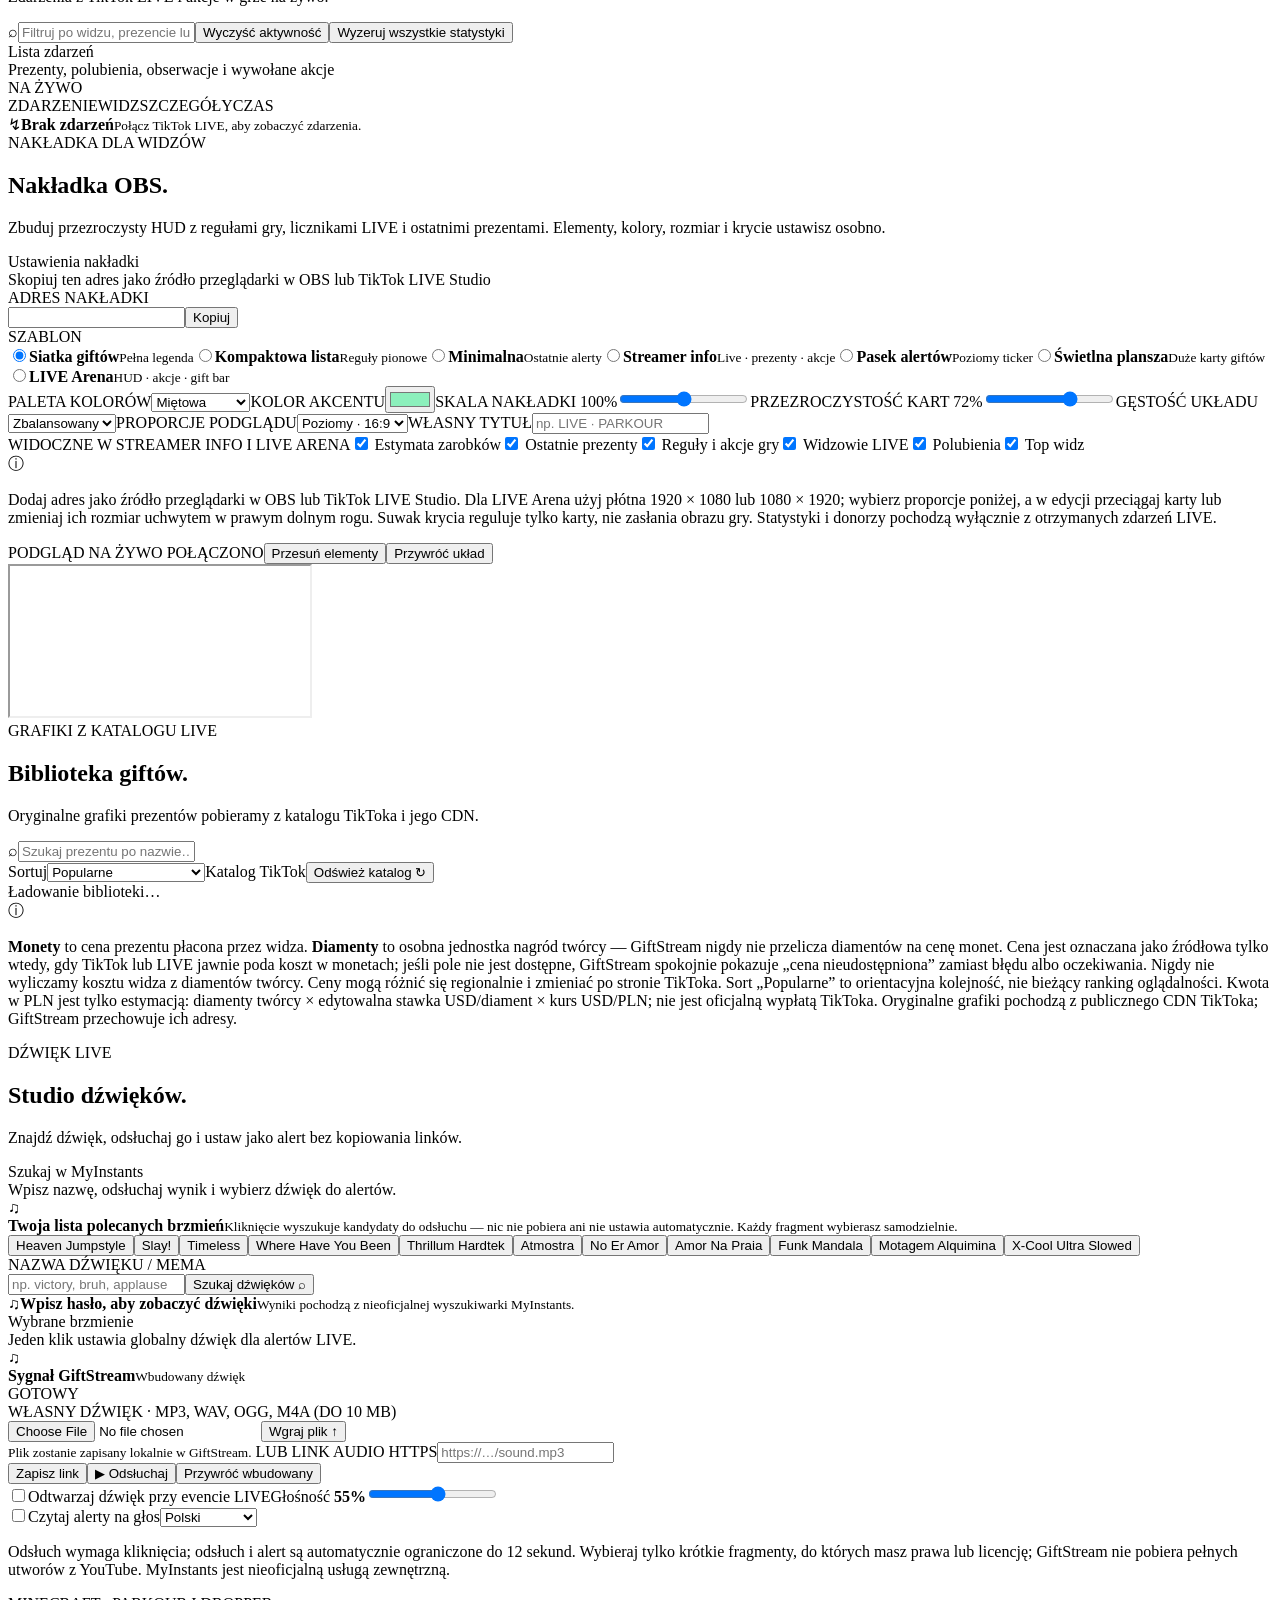
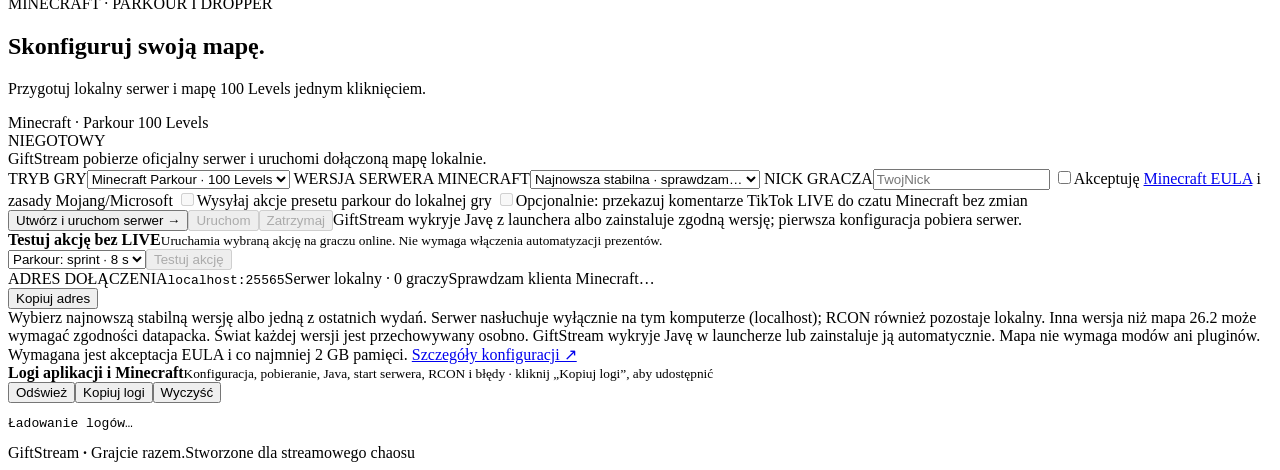
==== commit 8060cbd6: "Release v0.17.0 fix Minecraft status UI crash Co-authored-by: arena-agent <297053741+arena-agent@use" ====
--- a/web/index.html
+++ b/web/index.html
@@ -88,7 +88,7 @@
       <section class="view" id="view-bridge">
         <div class="view-heading"><div><div class="eyebrow"><span class="eyebrow-line"></span> MINECRAFT · PARKOUR I DROPPER</div><h2>Skonfiguruj swoją mapę<span class="accent">.</span></h2><p>Przygotuj lokalny serwer i mapę 100 Levels jednym kliknięciem.</p></div></div>
         <div class="panel minecraft-panel parkour-setup-panel">
-          <div class="panel-head"><div><div class="panel-title" id="minecraft-mode-title">Minecraft · Parkour 100 Levels <span class="pill pill-muted" id="parkour-pill">NIEGOTOWY</span></div><div class="panel-sub" id="minecraft-mode-subtitle">GiftStream pobierze oficjalny serwer i uruchomi dołączoną mapę lokalnie.</div></div></div>
+          <div class="panel-head"><div><div class="minecraft-heading-row"><div class="panel-title" id="minecraft-mode-title">Minecraft · Parkour 100 Levels</div><span class="pill pill-muted" id="parkour-pill">NIEGOTOWY</span></div><div class="panel-sub" id="minecraft-mode-subtitle">GiftStream pobierze oficjalny serwer i uruchomi dołączoną mapę lokalnie.</div></div></div>
           <div class="minecraft-form parkour-form">
             <label><span>TRYB GRY</span><select id="parkour-game-mode" class="form-input"><option value="parkour">Minecraft Parkour · 100 Levels</option><option value="dropper">Minecraft Dropper · 5 szybów</option></select></label>
             <label><span>WERSJA SERWERA MINECRAFT</span><select id="parkour-version" class="form-input"><option value="latest">Najnowsza stabilna · sprawdzam…</option></select></label>
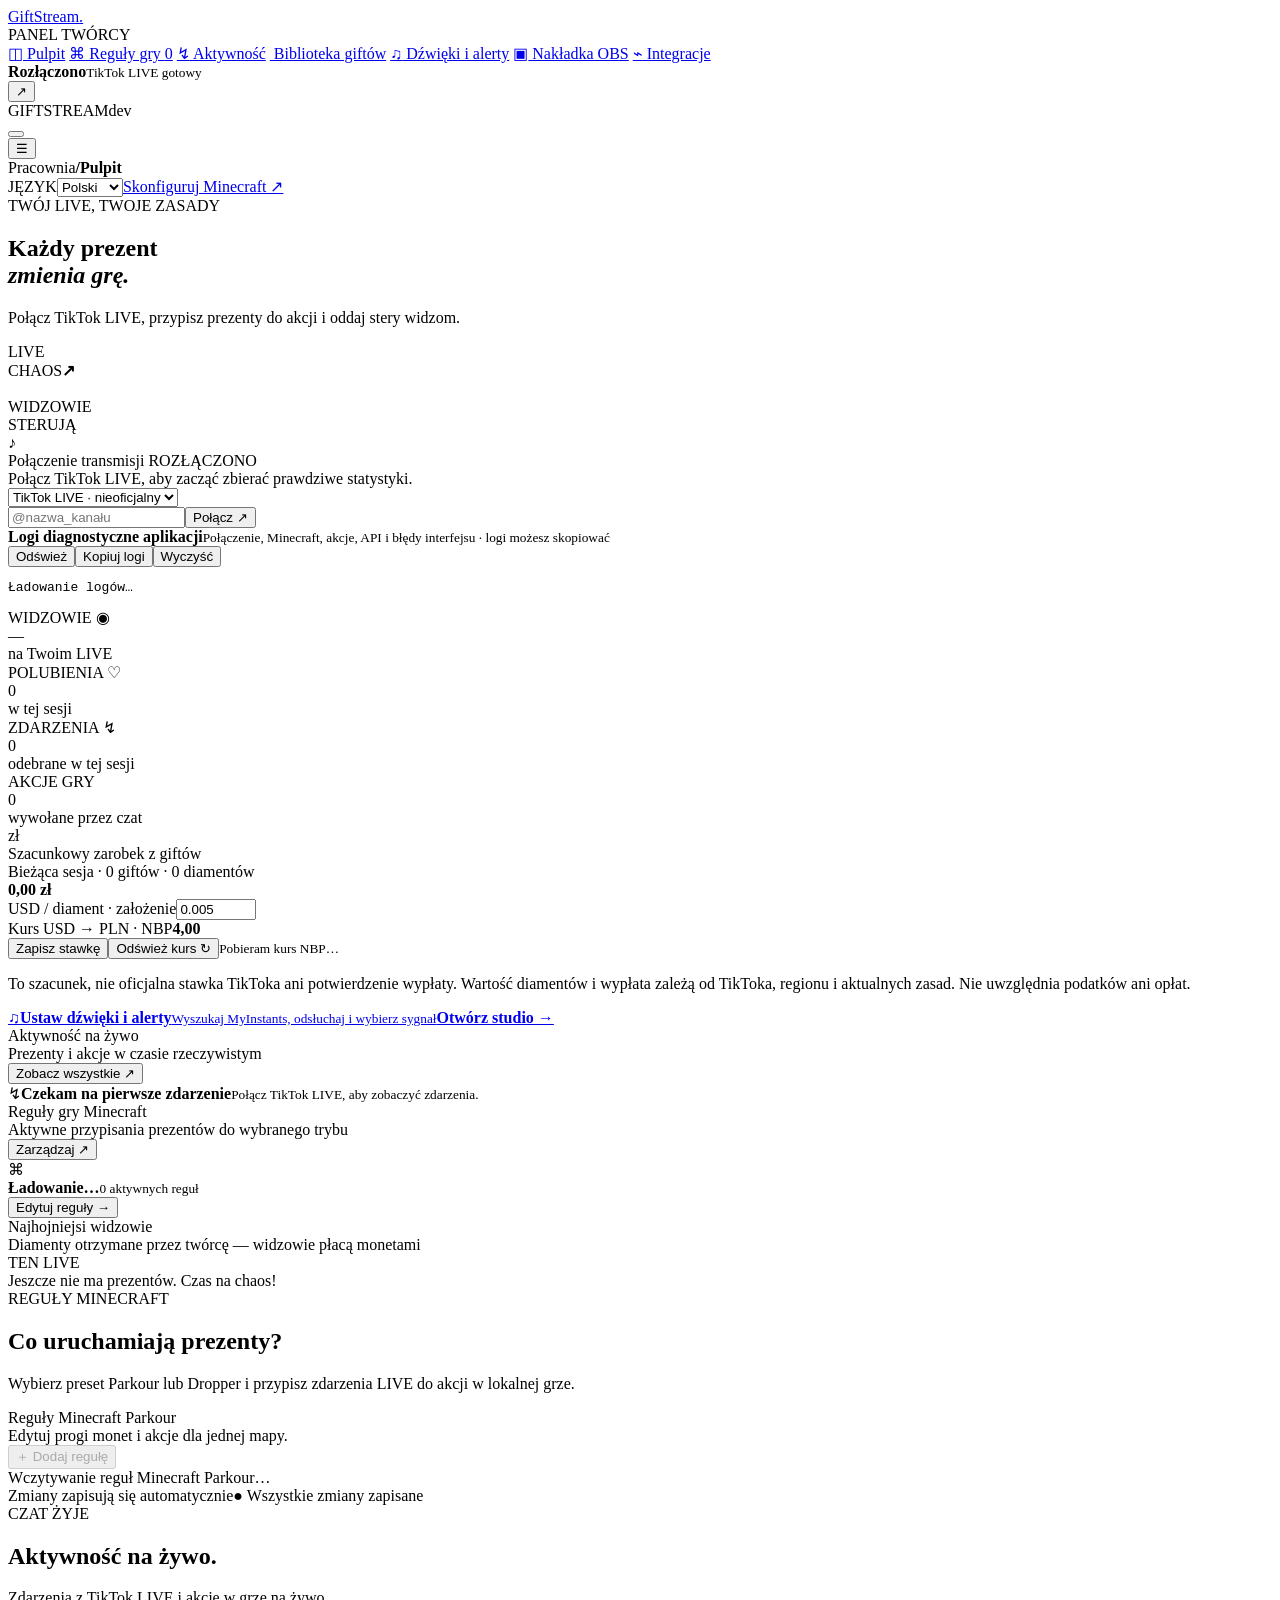
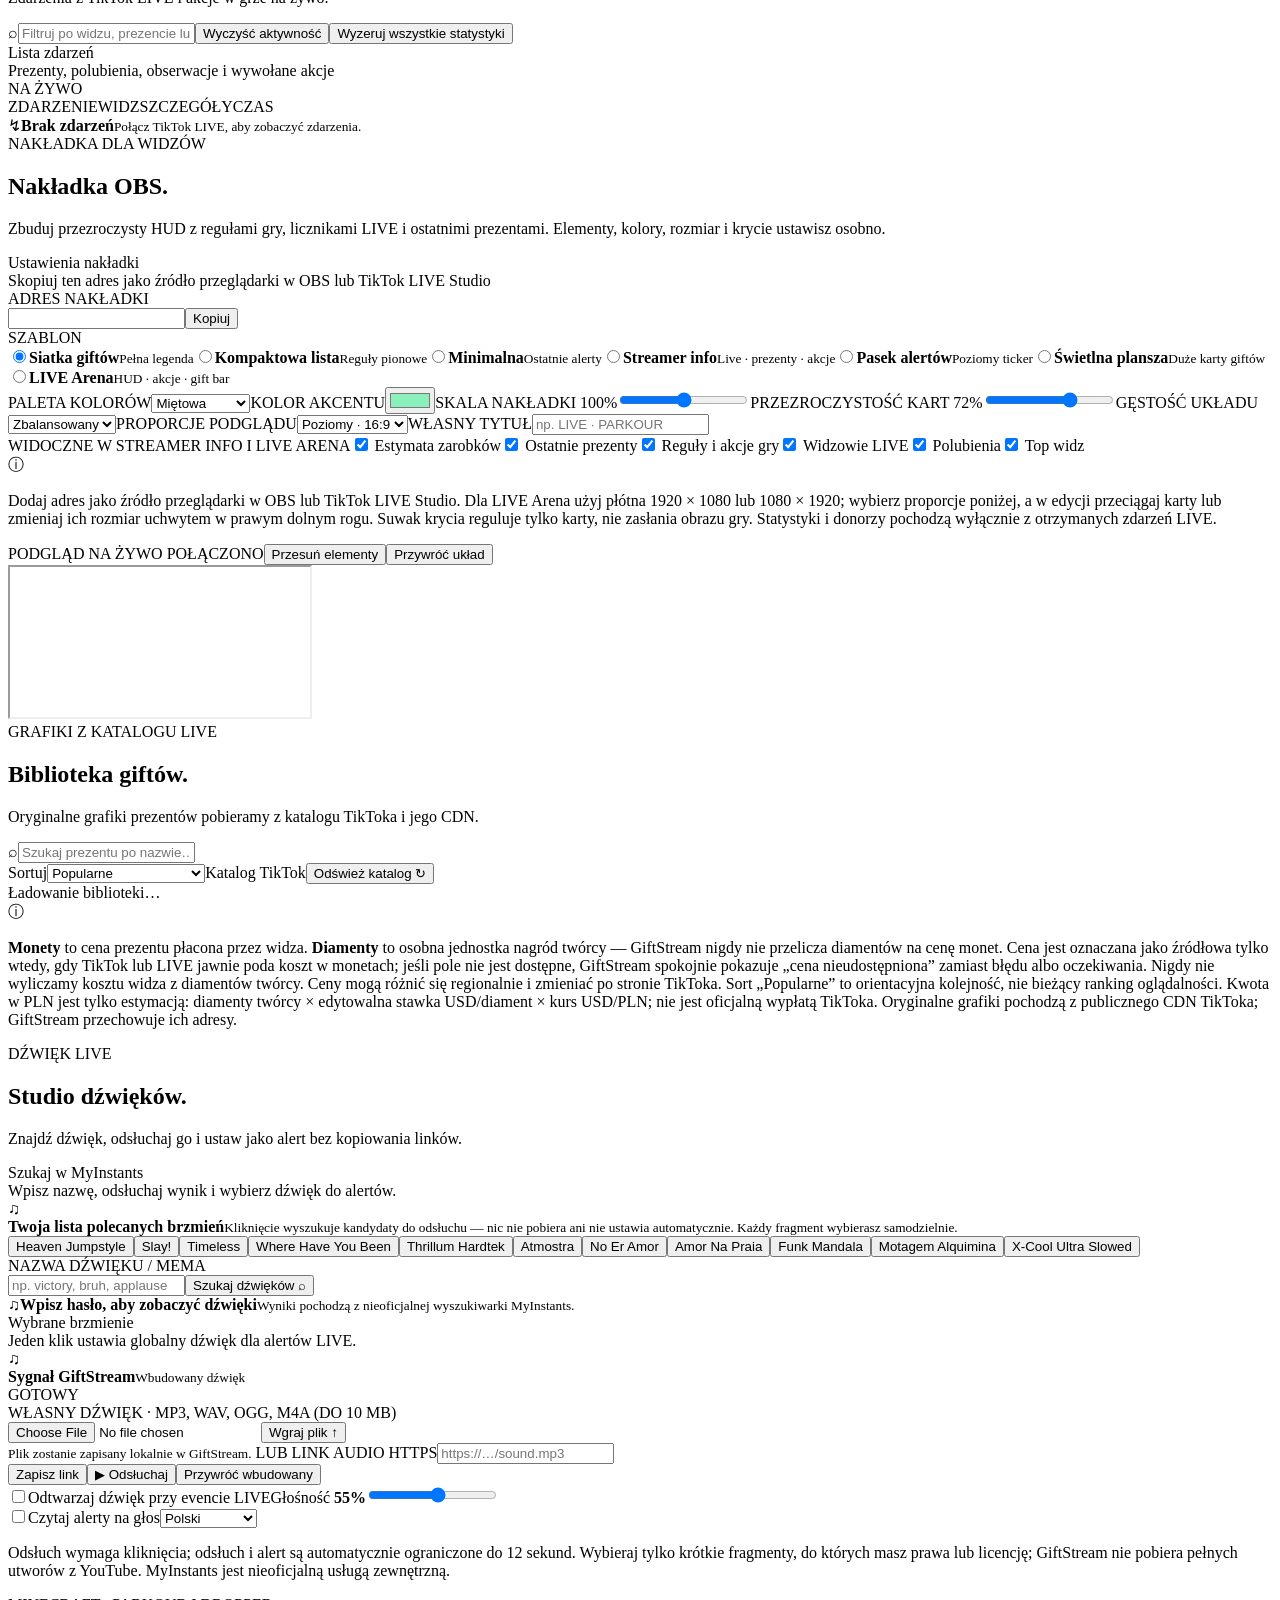
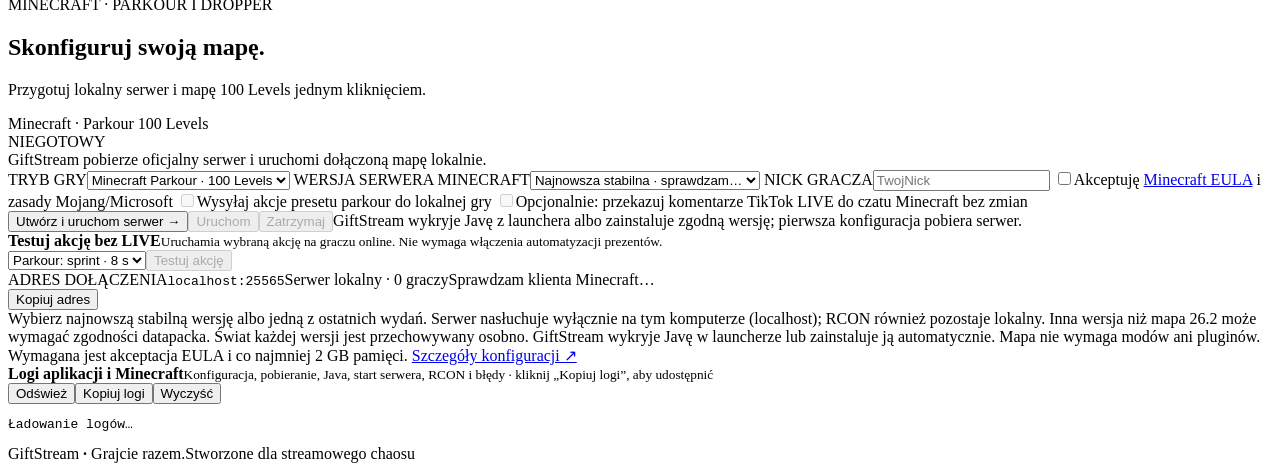
==== commit cc6947bf: "Improve gift reactions and add English UI mode Co-authored-by: arena-agent <297053741+arena-agent@us" ====
--- a/web/index.html
+++ b/web/index.html
@@ -32,7 +32,7 @@
 
   <main class="main">
     <header class="topbar"><button id="menu-toggle" class="menu-toggle" type="button" aria-label="Otwórz menu" aria-expanded="false">☰</button><div class="crumb"><span>Pracownia</span><b>/</b><strong id="crumb-current">Pulpit</strong></div>
-      <div class="top-actions"><a class="button button-primary small download-button" id="download-app" href="https://github.com/rejson59/GiftStream/releases" target="_blank" rel="noopener" hidden>Pobierz GiftStream <span>↓</span></a><button class="button button-secondary small check-updates-button" id="check-updates" type="button" hidden>Sprawdź aktualizacje <span>↻</span></button><a class="quiet-link" href="#bridge" data-goto="bridge">Skonfiguruj Minecraft ↗</a><img class="avatar top-brand-icon" src="/static/giftstream.svg" alt="" aria-hidden="true"></div>
+      <div class="top-actions"><label class="language-switch" for="language-select"><span>JĘZYK</span><select id="language-select" aria-label="Language"><option value="pl">Polski</option><option value="en">English</option></select></label><a class="button button-primary small download-button" id="download-app" href="https://github.com/rejson59/GiftStream/releases" target="_blank" rel="noopener" hidden>Pobierz GiftStream <span>↓</span></a><button class="button button-secondary small check-updates-button" id="check-updates" type="button" hidden>Sprawdź aktualizacje <span>↻</span></button><a class="quiet-link" href="#bridge" data-goto="bridge">Skonfiguruj Minecraft ↗</a><img class="avatar top-brand-icon" src="/static/giftstream.svg" alt="" aria-hidden="true"></div>
     </header>
 
     <div class="update-banner" id="update-banner" role="status" hidden>
@@ -109,6 +109,6 @@
   </main>
 </div>
 <div id="toast" class="toast"></div>
-<dialog id="rule-dialog" class="modal"><form method="dialog" id="rule-form"><div class="modal-head"><div><div class="eyebrow"><span class="eyebrow-line"></span> KREATOR REGUŁ</div><h3 id="rule-modal-title">Dodaj regułę</h3></div><button class="modal-close" value="cancel">×</button></div><input type="hidden" id="rule-id"><div class="rule-dialog-intro">Ustaw prostą sekwencję: <b>zdarzenie → warunek → akcja</b>. Możesz wpisać nazwę giftu, zamiast przewijać katalog; parametry techniczne są schowane niżej.</div><label class="field-label">NAZWA REGUŁY</label><input class="form-input" id="rule-name" placeholder="Róża → push parkour"><div class="form-two"><div><label class="field-label">GDY WIDZOWIE WYŚLĄ</label><select class="form-input" id="rule-trigger"><option value="gift">◇ Prezent</option><option value="like">♡ Próg polubień</option><option value="follow">＋ Obserwacja</option><option value="comment">☷ Słowo w komentarzu</option><option value="share">↗ Udostępnienie</option><option value="join">◉ Dołączenie</option></select></div><div id="gift-field"><label class="field-label" for="rule-gift-search">PREZENT</label><div class="rule-gift-picker"><div class="rule-gift-selected" id="rule-gift-selected"><span>◇</span><small>Wybierz prezent z listy</small></div><input class="form-input rule-gift-search" id="rule-gift-search" type="search" placeholder="Wpisz nazwę, np. Rose, Róża, Galaxy…" autocomplete="off" role="combobox" aria-autocomplete="list" aria-controls="rule-gift-options" aria-expanded="true"><div class="rule-gift-options" id="rule-gift-options" role="listbox" aria-label="Wyniki prezentów"></div><select class="form-input" id="rule-gift" hidden></select></div><div class="gift-coin-range"><label class="field-label">MIN CENY · MONETY</label><input class="form-input" id="rule-min-coins" type="number" min="0" step="1" placeholder="Brak progu"><label class="field-label">MAX CENY · MONETY (OPCJONALNIE)</label><input class="form-input" id="rule-max-coins" type="number" min="0" step="1" placeholder="Bez limitu"></div><small class="coin-price-caveat">Progi korzystają tylko z jawnej ceny coin_count katalogu TikToka. Wartość szacowana na podstawie diamentów nie uruchomi akcji.</small></div><div id="keyword-field" class="hidden"><label class="field-label">SŁOWO KLUCZOWE</label><input class="form-input" id="rule-keyword" placeholder="cofnij poziom"></div><div id="threshold-field" class="hidden"><label class="field-label">PRÓG POLUBIEŃ</label><input class="form-input" id="rule-threshold" type="number" min="1" value="100"></div></div><div class="form-two"><div><label class="field-label">URUCHOM AKCJĘ GRY</label><select class="form-input" id="rule-action"></select><small class="editor-help" id="action-help">Wybierz akcję, którą GiftStream wykona po zdarzeniu.</small></div><div><label class="field-label">CZAS ODSTĘPU (SEKUNDY)</label><input class="form-input" id="rule-cooldown" type="number" min="0" value="0"></div></div><details class="action-advanced"><summary>Parametry zaawansowane (JSON)</summary><label class="field-label" for="rule-params">WŁASNE PARAMETRY</label><textarea class="mono-input" id="rule-params">{"count":1}</textarea><small class="editor-help">Zostaw domyślne, jeśli nie wiesz, jak działa parametr. Zmiana JSON-u może zmienić zachowanie akcji.</small></details><label class="field-label">ALERT NAKŁADKI</label><input class="form-input" id="rule-alert" placeholder="Róża uruchamia push parkour"><div class="rule-sound-control"><label class="field-label" for="rule-sound-choice">DŹWIĘK PRZY TEJ AKCJI</label><select class="form-input" id="rule-sound-choice"><option value="">Bez osobnego dźwięku</option><option value="studio">Użyj dźwięku wybranego w Studio</option></select><button class="button button-secondary small rule-sound-test" id="rule-sound-test" type="button">▶ Testuj dźwięk</button><small id="rule-sound-help" class="editor-help">Najpierw wybierz dźwięk MyInstants lub wgraj plik w menu „Dźwięki i alerty”, a potem przypisz go do tej reguły. Aby nie odtwarzać także alertu globalnego, wyłącz jego przełącznik w Studio.</small></div><label class="check-row"><input type="checkbox" id="rule-interrupt"><span><b>Priorytetowa akcja</b><small>Oznacz jako akcję priorytetową dla nakładek i modów.</small></span></label><div class="modal-actions"><button class="button button-secondary" value="cancel">Anuluj</button><button type="button" class="button button-primary" id="save-rule">Zapisz regułę <span>→</span></button></div></form></dialog>
-<script src="/static/app.js"></script>
+<dialog id="rule-dialog" class="modal"><form method="dialog" id="rule-form"><div class="modal-head"><div><div class="eyebrow"><span class="eyebrow-line"></span> KREATOR REGUŁ</div><h3 id="rule-modal-title">Dodaj regułę</h3></div><button class="modal-close" value="cancel">×</button></div><input type="hidden" id="rule-id"><div class="rule-dialog-intro">Ustaw prostą sekwencję: <b>zdarzenie → warunek → akcja</b>. Możesz wpisać nazwę giftu, zamiast przewijać katalog; parametry techniczne są schowane niżej.</div><label class="field-label">NAZWA REGUŁY</label><input class="form-input" id="rule-name" placeholder="Róża → push parkour"><div class="form-two"><div><label class="field-label">GDY WIDZOWIE WYŚLĄ</label><select class="form-input" id="rule-trigger"><option value="gift">◇ Prezent</option><option value="like">♡ Próg polubień</option><option value="follow">＋ Obserwacja</option><option value="comment">☷ Słowo w komentarzu</option><option value="share">↗ Udostępnienie</option><option value="join">◉ Dołączenie</option></select></div><div id="gift-field"><label class="field-label" for="rule-gift-search">PREZENT</label><div class="rule-gift-picker"><div class="rule-gift-selected" id="rule-gift-selected"><span>◇</span><small>Wybierz prezent z listy</small></div><input class="form-input rule-gift-search" id="rule-gift-search" type="search" placeholder="Wpisz nazwę, np. Rose, Róża, Galaxy…" autocomplete="off" role="combobox" aria-autocomplete="list" aria-controls="rule-gift-options" aria-expanded="true"><div class="rule-gift-options" id="rule-gift-options" role="listbox" aria-label="Wyniki prezentów"></div><select class="form-input" id="rule-gift" hidden></select></div><div class="gift-coin-range"><label class="field-label">MIN CENY · MONETY</label><input class="form-input" id="rule-min-coins" type="number" min="0" step="1" placeholder="Brak progu"><label class="field-label">MAX CENY · MONETY (OPCJONALNIE)</label><input class="form-input" id="rule-max-coins" type="number" min="0" step="1" placeholder="Bez limitu"></div><small class="coin-price-caveat">Progi korzystają tylko z jawnej ceny coin_count katalogu TikToka. Wartość szacowana na podstawie diamentów nie uruchomi akcji.</small></div><div id="keyword-field" class="hidden"><label class="field-label">SŁOWO KLUCZOWE</label><input class="form-input" id="rule-keyword" placeholder="cofnij poziom"></div><div id="threshold-field" class="hidden"><label class="field-label">PRÓG POLUBIEŃ</label><input class="form-input" id="rule-threshold" type="number" min="1" value="100"></div></div><div class="form-two"><div><label class="field-label">URUCHOM AKCJĘ GRY</label><select class="form-input" id="rule-action"></select><small class="editor-help" id="action-help">Wybierz akcję, którą GiftStream wykona po zdarzeniu.</small></div><div><label class="field-label">CZAS ODSTĘPU (SEKUNDY)</label><input class="form-input" id="rule-cooldown" type="number" min="0" value="0"></div></div><details class="action-advanced"><summary>Parametry zaawansowane (JSON)</summary><label class="field-label" for="rule-params">WŁASNE PARAMETRY</label><textarea class="mono-input" id="rule-params">{"count":1}</textarea><small class="editor-help">Zostaw domyślne, jeśli nie wiesz, jak działa parametr. Zmiana JSON-u może zmienić zachowanie akcji.</small></details><label class="field-label">ALERT NAKŁADKI</label><input class="form-input" id="rule-alert" placeholder="Róża uruchamia push parkour"><div class="rule-sound-control"><label class="field-label" for="rule-sound-choice">DŹWIĘK PRZY TEJ AKCJI</label><select class="form-input" id="rule-sound-choice"><option value="">Bez osobnego dźwięku</option><option value="studio">Użyj dźwięku wybranego w Studio</option><option value="custom">Własny link HTTPS / plik lokalny</option></select><input class="form-input rule-sound-url hidden" id="rule-sound-url" type="url" placeholder="https://… lub /api/sounds/uploads/…" aria-label="Link dźwiękowy dla tej reguły"><button class="button button-secondary small rule-sound-test" id="rule-sound-test" type="button">▶ Testuj dźwięk</button><small id="rule-sound-help" class="editor-help">Wybierz dźwięk Studio albo przypisz tej regule własny publiczny link HTTPS. Dźwięk z Studio możesz wgrać lokalnie. Odtwarzanie wymaga otwartego panelu GiftStream; przeglądarka może wymagać wcześniejszego kliknięcia na stronie.</small></div><label class="check-row"><input type="checkbox" id="rule-interrupt"><span><b>Priorytetowa akcja</b><small>Oznacz jako akcję priorytetową dla nakładek i modów.</small></span></label><div class="modal-actions"><button class="button button-secondary" value="cancel">Anuluj</button><button type="button" class="button button-primary" id="save-rule">Zapisz regułę <span>→</span></button></div></form></dialog>
+<script src="/static/i18n.js"></script><script src="/static/app.js"></script>
 </body></html>
